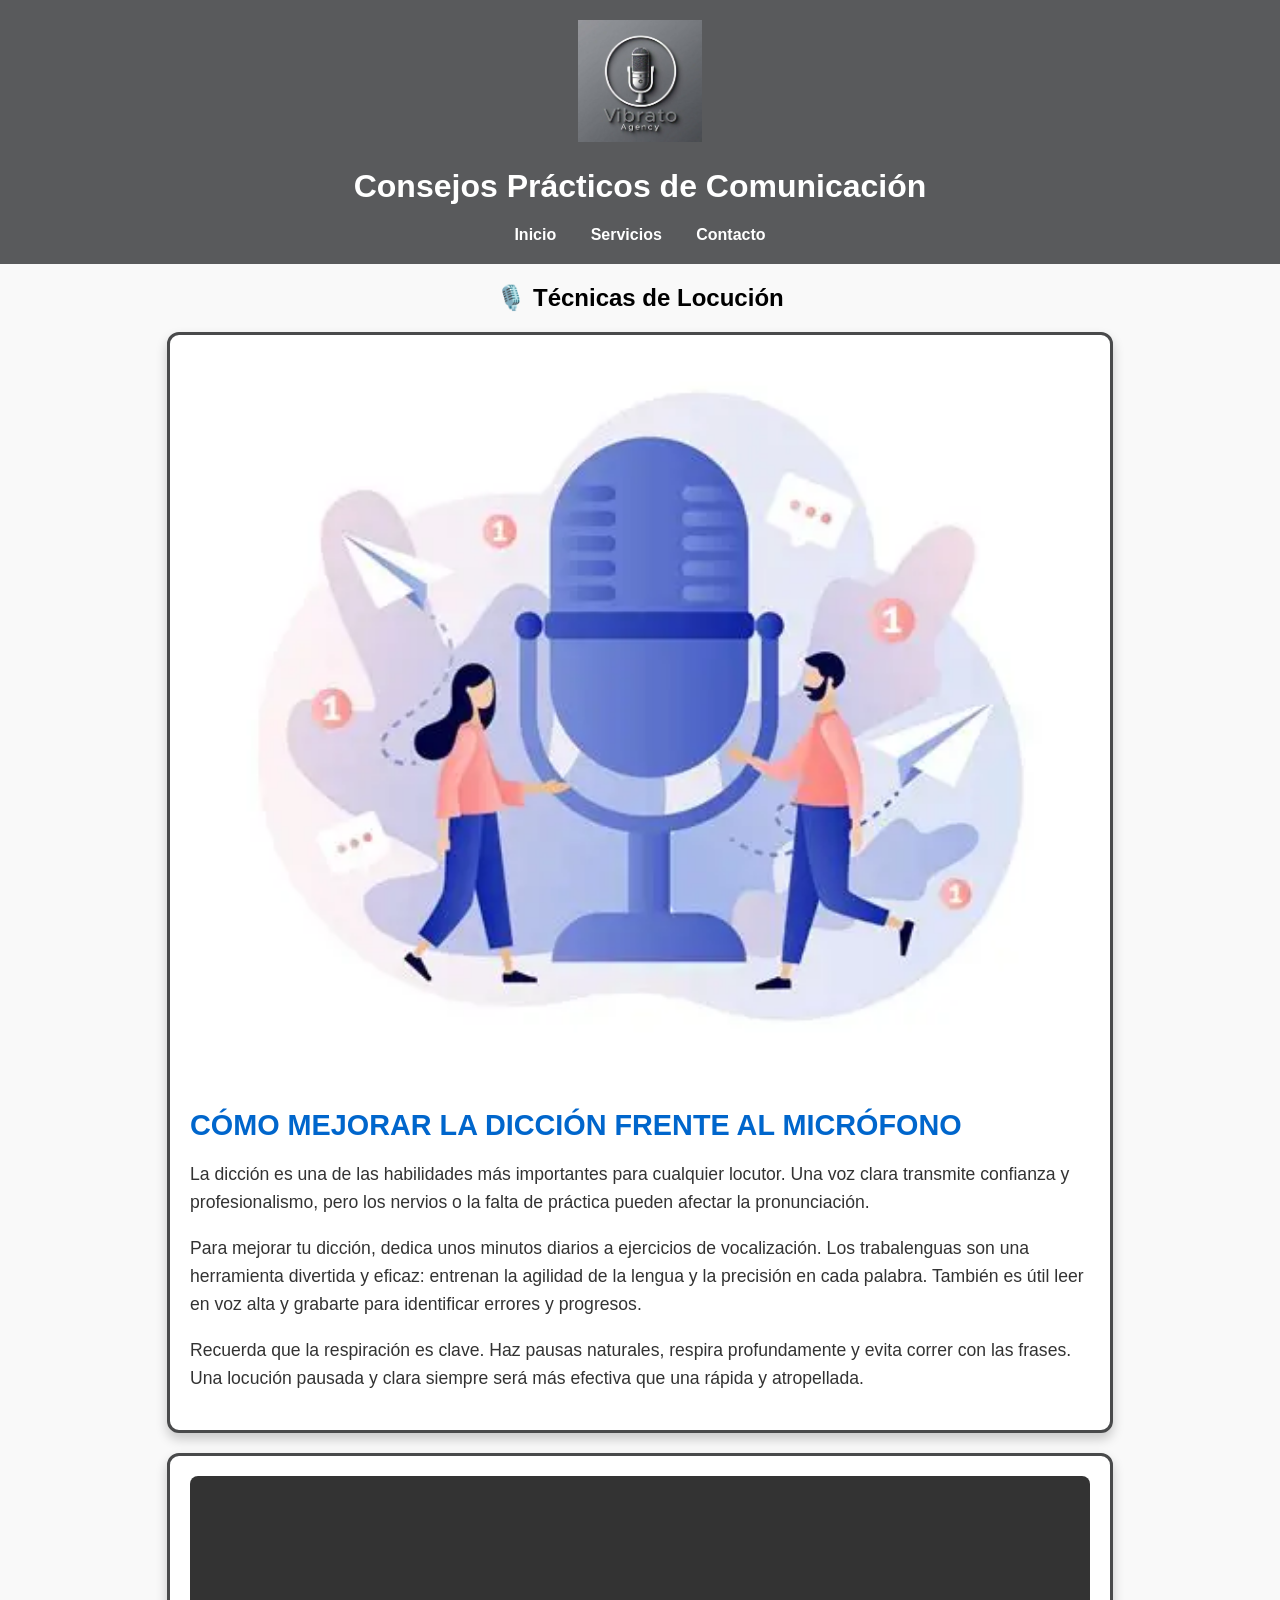
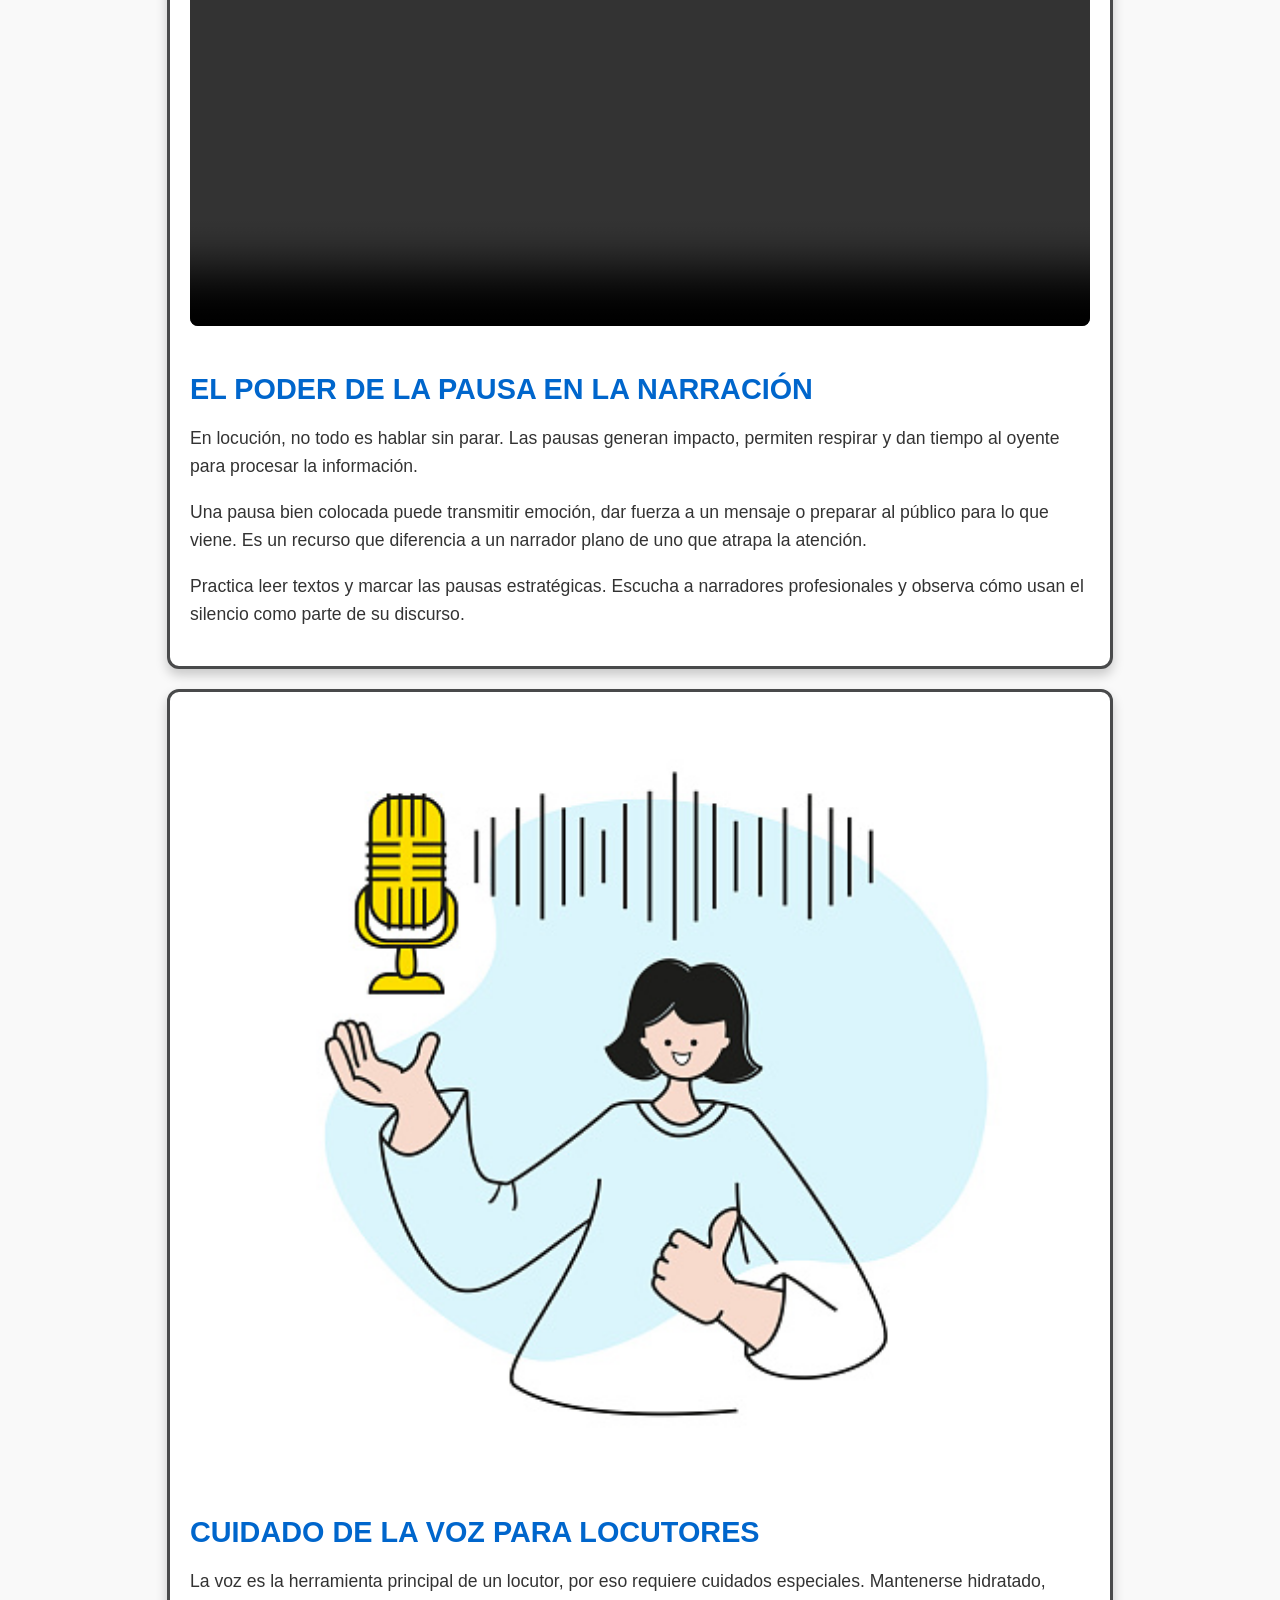
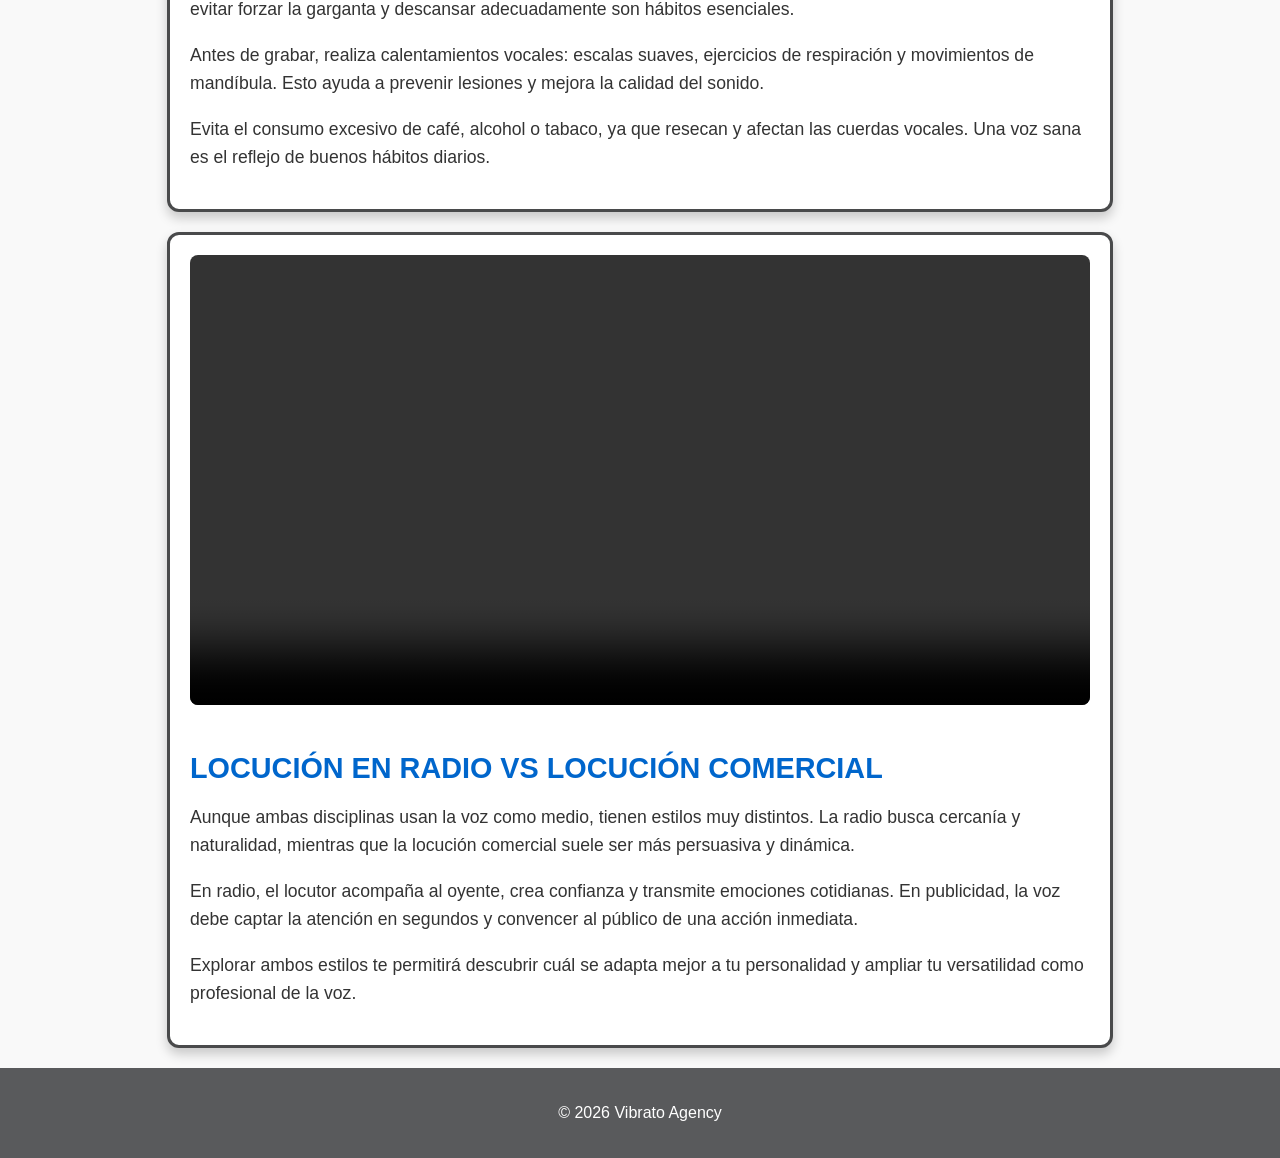
==== blog.html @ dccd76ab "ajustes del blog" ====
<!DOCTYPE html>
<html lang="es">
<head>
  <meta charset="UTF-8">
  <title>Blog</title>
  <link rel="stylesheet" href="blog.css">
  <style>
    body {
      font-family: 'Arial Black', sans-serif;
      background-color: #f9f9f9;
      margin: 0;
      padding: 0;
      text-align: center;
    }

    header, footer {
      background-color: #595a5c;
      color: white;
      padding: 20px;
    }

    nav a {
      margin: 0 15px;
      color: white;
      font-weight: bold;
      text-decoration: none;
    }

    /* Casillas para artículos */
    .card {
      border: 3px solid #494a4b;
      background-color: #fff;
      border-radius: 12px;
      padding: 20px;
      margin: 20px auto;
      max-width: 900px;
      box-shadow: 0 6px 12px rgba(0,0,0,0.2);
      text-align: left;
    }

    .card h3 {
      color: #0066cc;
      font-size: 1.8em;
      margin-bottom: 10px;
      text-transform: uppercase;
    }

    .card p {
      font-size: 1.1em;
      line-height: 1.6;
      color: #333;
    }

    .card img, .card video {
      width: 100%;
      border-radius: 8px;
      margin-bottom: 15px;
    }

    #blog h2 {
      font-size: 2.2em;
      color: #0066cc;
      margin-bottom: 30px;
      text-transform: uppercase;
    }
  </style>
</head>
<body>

  <header>
    <div class="logo-container">
            <img src="vibratologo.jpeg" alt="Logo de la empresa" class="logo" width="10%">
        </div>
    <h1>Consejos Prácticos de Comunicación</h1>
    <nav>
      <a href="index.html">Inicio</a>
      <a href="servicios.html">Servicios</a>
      <a href="contacto.html">Contacto</a>
    </nav>
    
  </header>

  <main>
    <section id="Que debes saber sobre la locución?">
      <h1>🎙️ Técnicas de Locución</h1>
      <article class="card">
        <img src="diccion.jpeg" alt="Ejercicio de dicción">
        <h3>Cómo mejorar la dicción frente al micrófono</h3>
        <p>La dicción es una de las habilidades más importantes para cualquier locutor. 
            Una voz clara transmite confianza y profesionalismo, pero los nervios o la falta de práctica pueden afectar la pronunciación.</p>
        <p>Para mejorar tu dicción, dedica unos minutos diarios a ejercicios de vocalización. 
             Los trabalenguas son una herramienta divertida y eficaz: entrenan la agilidad de la lengua y la precisión en cada palabra. 
             También es útil leer en voz alta y grabarte para identificar errores y progresos.</p>
        <p>Recuerda que la respiración es clave. Haz pausas naturales, respira profundamente y evita correr con las frases. 
             Una locución pausada y clara siempre será más efectiva que una rápida y atropellada.</p>
      </article>

      <article class="card">
        <video src="pausa-narracion.mp4" controls></video>
        <h3>El poder de la pausa en la narración</h3>
        <p>En locución, no todo es hablar sin parar. Las pausas generan impacto, permiten respirar y dan tiempo al oyente para procesar la información.</p>
        <p>Una pausa bien colocada puede transmitir emoción, dar fuerza a un mensaje o preparar al público para lo que viene. 
            Es un recurso que diferencia a un narrador plano de uno que atrapa la atención.</p>
        <p>Practica leer textos y marcar las pausas estratégicas. Escucha a narradores profesionales y observa cómo usan el silencio como parte de su discurso.</p>
      </article>

      <article class="card">
        <img src="cuidado.de.la.voz.jpeg" alt="Cuidado de la voz">
        <h3>Cuidado de la voz para locutores</h3>
        <p>La voz es la herramienta principal de un locutor, por eso requiere cuidados especiales. 
            Mantenerse hidratado, evitar forzar la garganta y descansar adecuadamente son hábitos esenciales.</p>
        <p>Antes de grabar, realiza calentamientos vocales: escalas suaves, ejercicios de respiración y movimientos de mandíbula. 
            Esto ayuda a prevenir lesiones y mejora la calidad del sonido.</p>
        <p>Evita el consumo excesivo de café, alcohol o tabaco, ya que resecan y afectan las cuerdas vocales. 
            Una voz sana es el reflejo de buenos hábitos diarios.</p>
      </article>

      <article class="card">
        <video src="radio-vs-comercial.mp4" controls></video>
        <h3>Locución en radio vs locución comercial</h3>
        <p>Aunque ambas disciplinas usan la voz como medio, tienen estilos muy distintos. 
            La radio busca cercanía y naturalidad, mientras que la locución comercial suele ser más persuasiva y dinámica.</p>
        <p>En radio, el locutor acompaña al oyente, crea confianza y transmite emociones cotidianas. 
            En publicidad, la voz debe captar la atención en segundos y convencer al público de una acción inmediata.</p>
        <p>Explorar ambos estilos te permitirá descubrir cuál se adapta mejor a tu personalidad y ampliar tu versatilidad como profesional de la voz.</p>
      </article>
    </section>
  </main>

  <footer>
    <p>© 2026 Vibrato Agency</p>
  </footer>
</body>
</html>
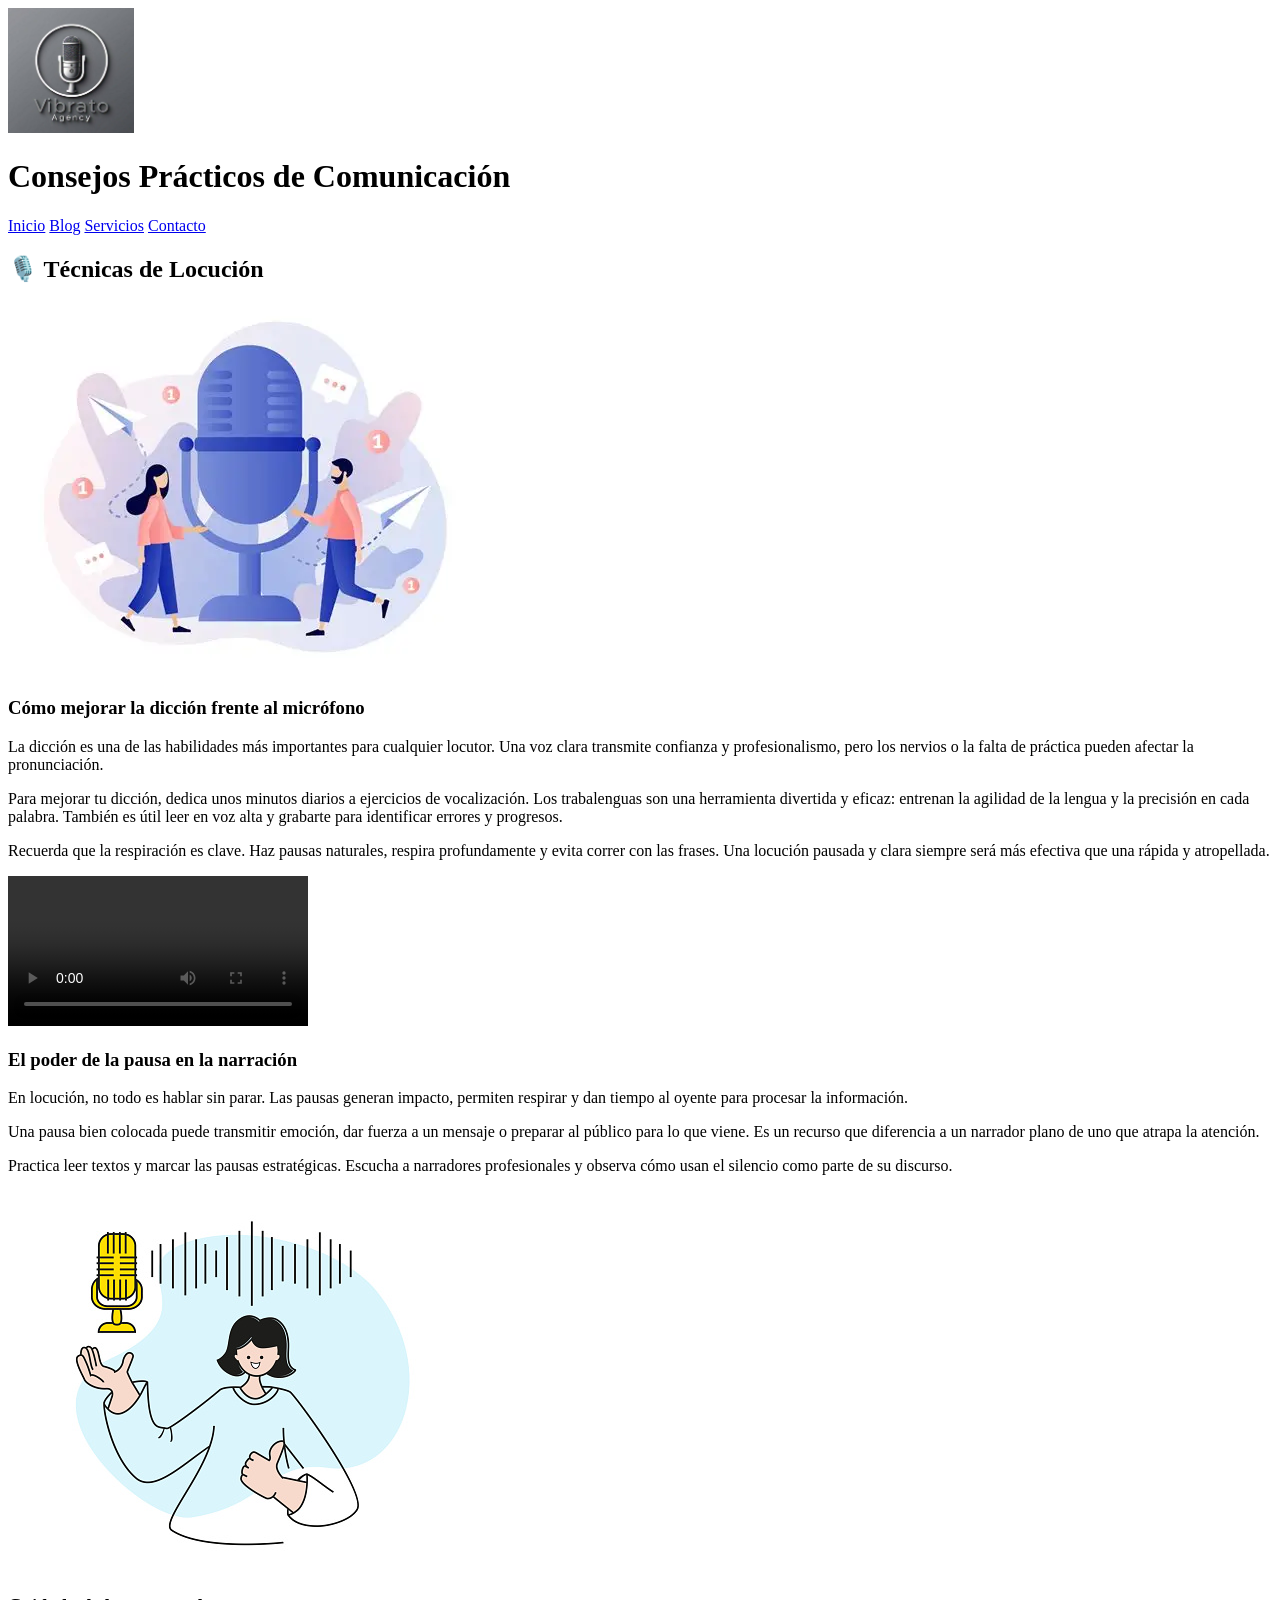
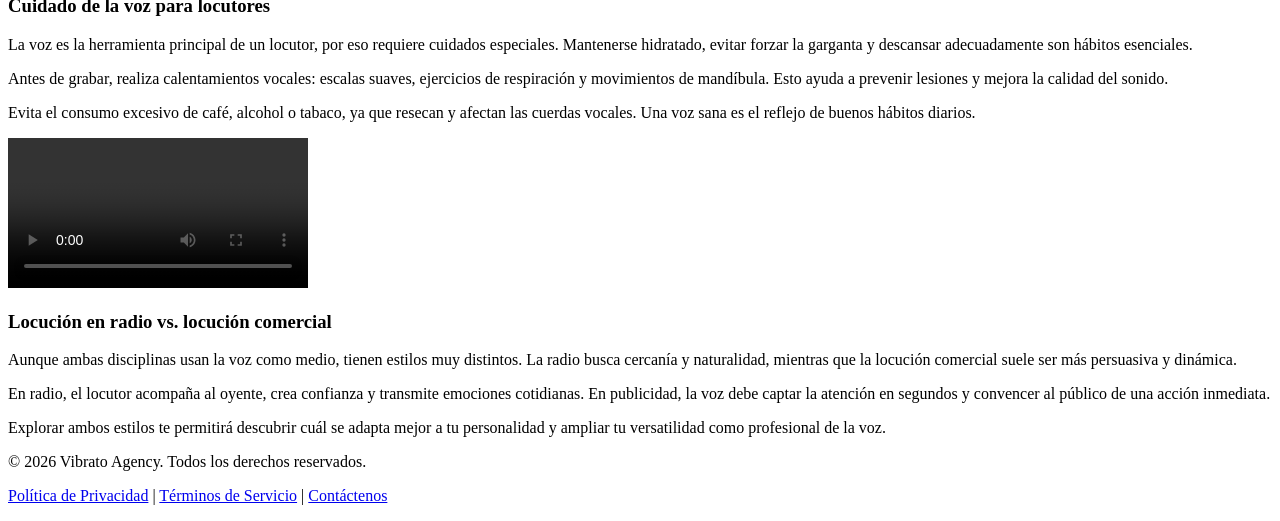
==== commit 73493365: "blog.html actualizacion del blog" ====
--- a/blog.html
+++ b/blog.html
@@ -4,69 +4,7 @@
   <meta charset="UTF-8">
   <title>Blog</title>
   <link rel="stylesheet" href="blog.css">
-  <style>
-    body {
-      font-family: 'Arial Black', sans-serif;
-      background-color: #f9f9f9;
-      margin: 0;
-      padding: 0;
-      text-align: center;
-    }
-
-    header, footer {
-      background-color: #595a5c;
-      color: white;
-      padding: 20px;
-    }
-
-    nav a {
-      margin: 0 15px;
-      color: white;
-      font-weight: bold;
-      text-decoration: none;
-    }
-
-    /* Casillas para artículos */
-    .card {
-      border: 3px solid #494a4b;
-      background-color: #fff;
-      border-radius: 12px;
-      padding: 20px;
-      margin: 20px auto;
-      max-width: 900px;
-      box-shadow: 0 6px 12px rgba(0,0,0,0.2);
-      text-align: left;
-    }
-
-    .card h3 {
-      color: #0066cc;
-      font-size: 1.8em;
-      margin-bottom: 10px;
-      text-transform: uppercase;
-    }
-
-    .card p {
-      font-size: 1.1em;
-      line-height: 1.6;
-      color: #333;
-    }
-
-    .card img, .card video {
-      width: 100%;
-      border-radius: 8px;
-      margin-bottom: 15px;
-    }
-
-    #blog h2 {
-      font-size: 2.2em;
-      color: #0066cc;
-      margin-bottom: 30px;
-      text-transform: uppercase;
-    }
-  </style>
 </head>
-<body>
-
   <header>
     <div class="logo-container">
             <img src="vibratologo.jpeg" alt="Logo de la empresa" class="logo" width="10%">
@@ -74,12 +12,13 @@
     <h1>Consejos Prácticos de Comunicación</h1>
     <nav>
       <a href="index.html">Inicio</a>
+      <a href="blog.html">Blog</a>
       <a href="servicios.html">Servicios</a>
       <a href="contacto.html">Contacto</a>
     </nav>
     
   </header>
-
+ 
   <main>
     <section id="Que debes saber sobre la locución?">
       <h1>🎙️ Técnicas de Locución</h1>
@@ -117,7 +56,7 @@
 
       <article class="card">
         <video src="radio-vs-comercial.mp4" controls></video>
-        <h3>Locución en radio vs locución comercial</h3>
+        <h3>Locución en radio vs. locución comercial</h3>
         <p>Aunque ambas disciplinas usan la voz como medio, tienen estilos muy distintos. 
             La radio busca cercanía y naturalidad, mientras que la locución comercial suele ser más persuasiva y dinámica.</p>
         <p>En radio, el locutor acompaña al oyente, crea confianza y transmite emociones cotidianas. 
@@ -127,8 +66,16 @@
     </section>
   </main>
 
-  <footer>
-    <p>© 2026 Vibrato Agency</p>
+  <footer class="main-footer">
+        <p>&copy; 2026 Vibrato Agency. Todos los derechos reservados.</p>
+        <p>
+            <a href="#">Política de Privacidad</a> | 
+            <a href="#">Términos de Servicio</a> | 
+            <a href="#">Contáctenos</a>
+        </p>
+    </footer>
+    <script src="script.js"></script>
+
   </footer>
 </body>
 </html>
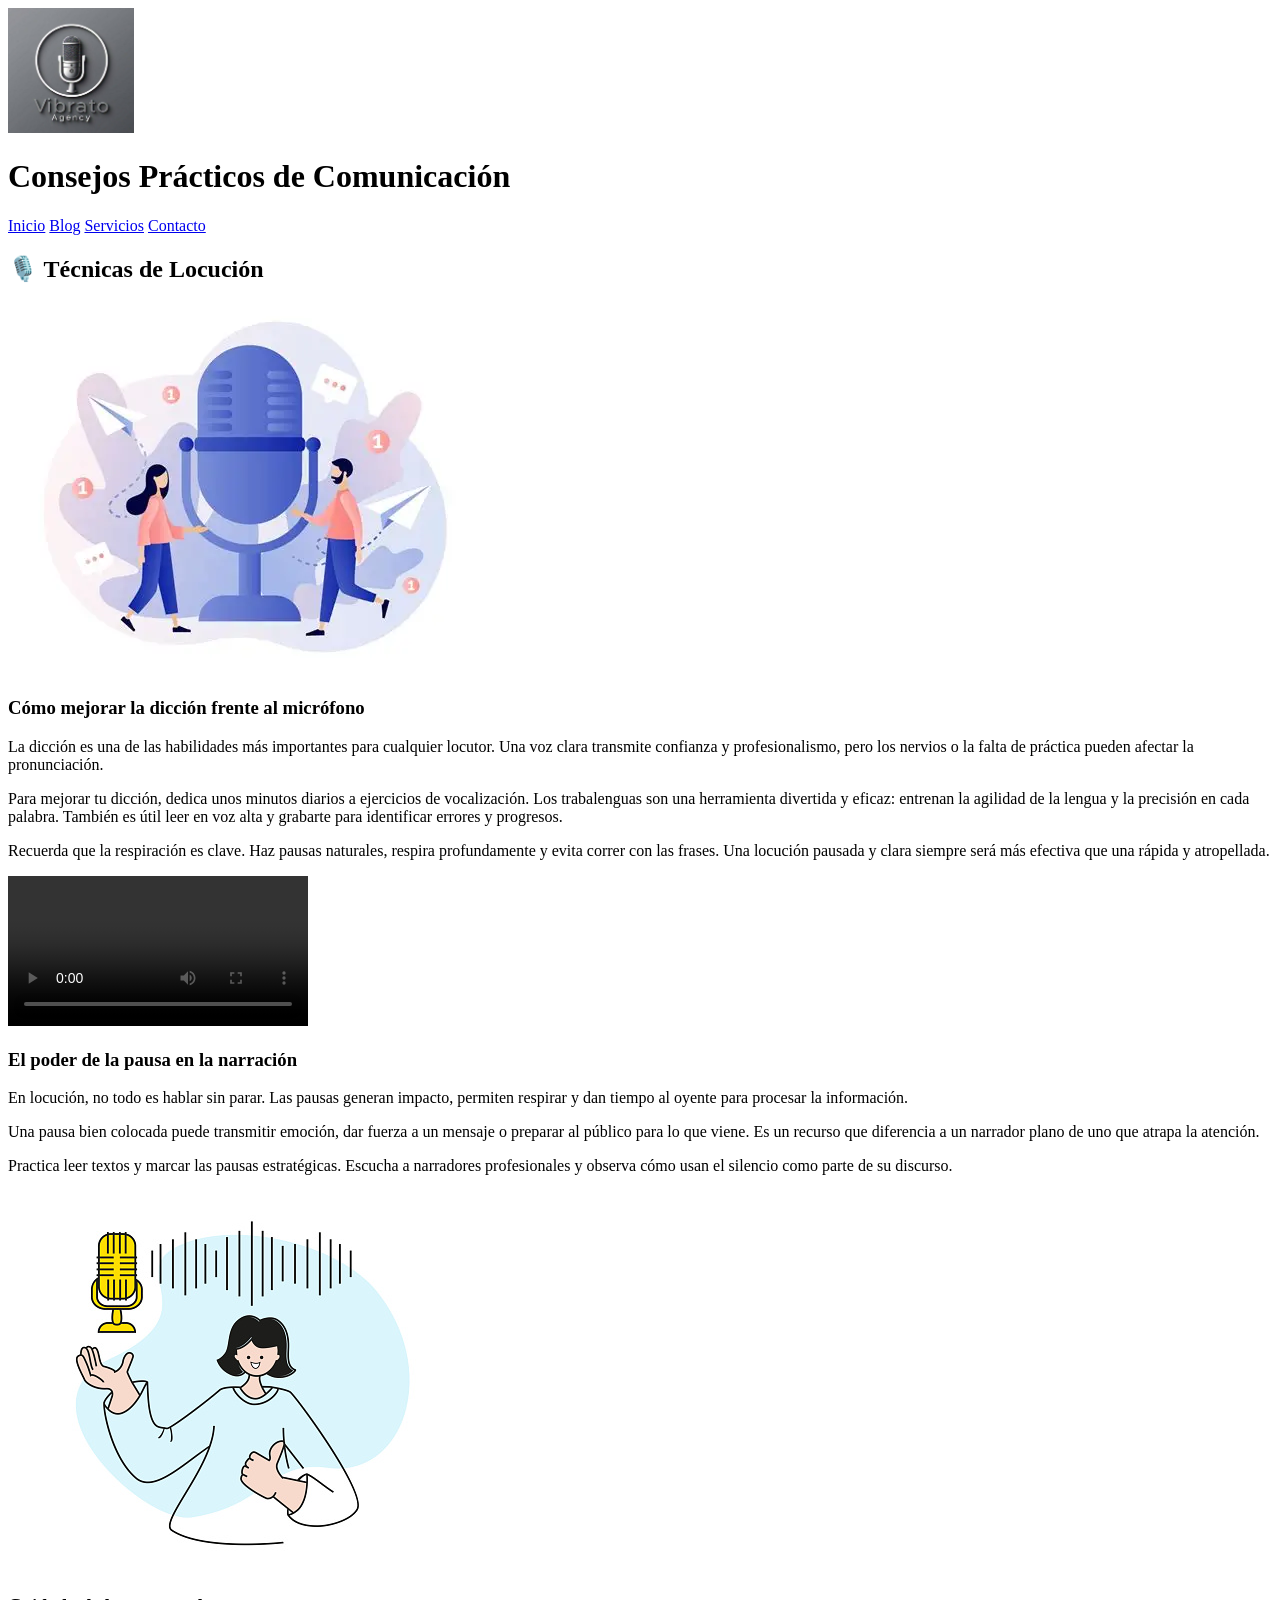
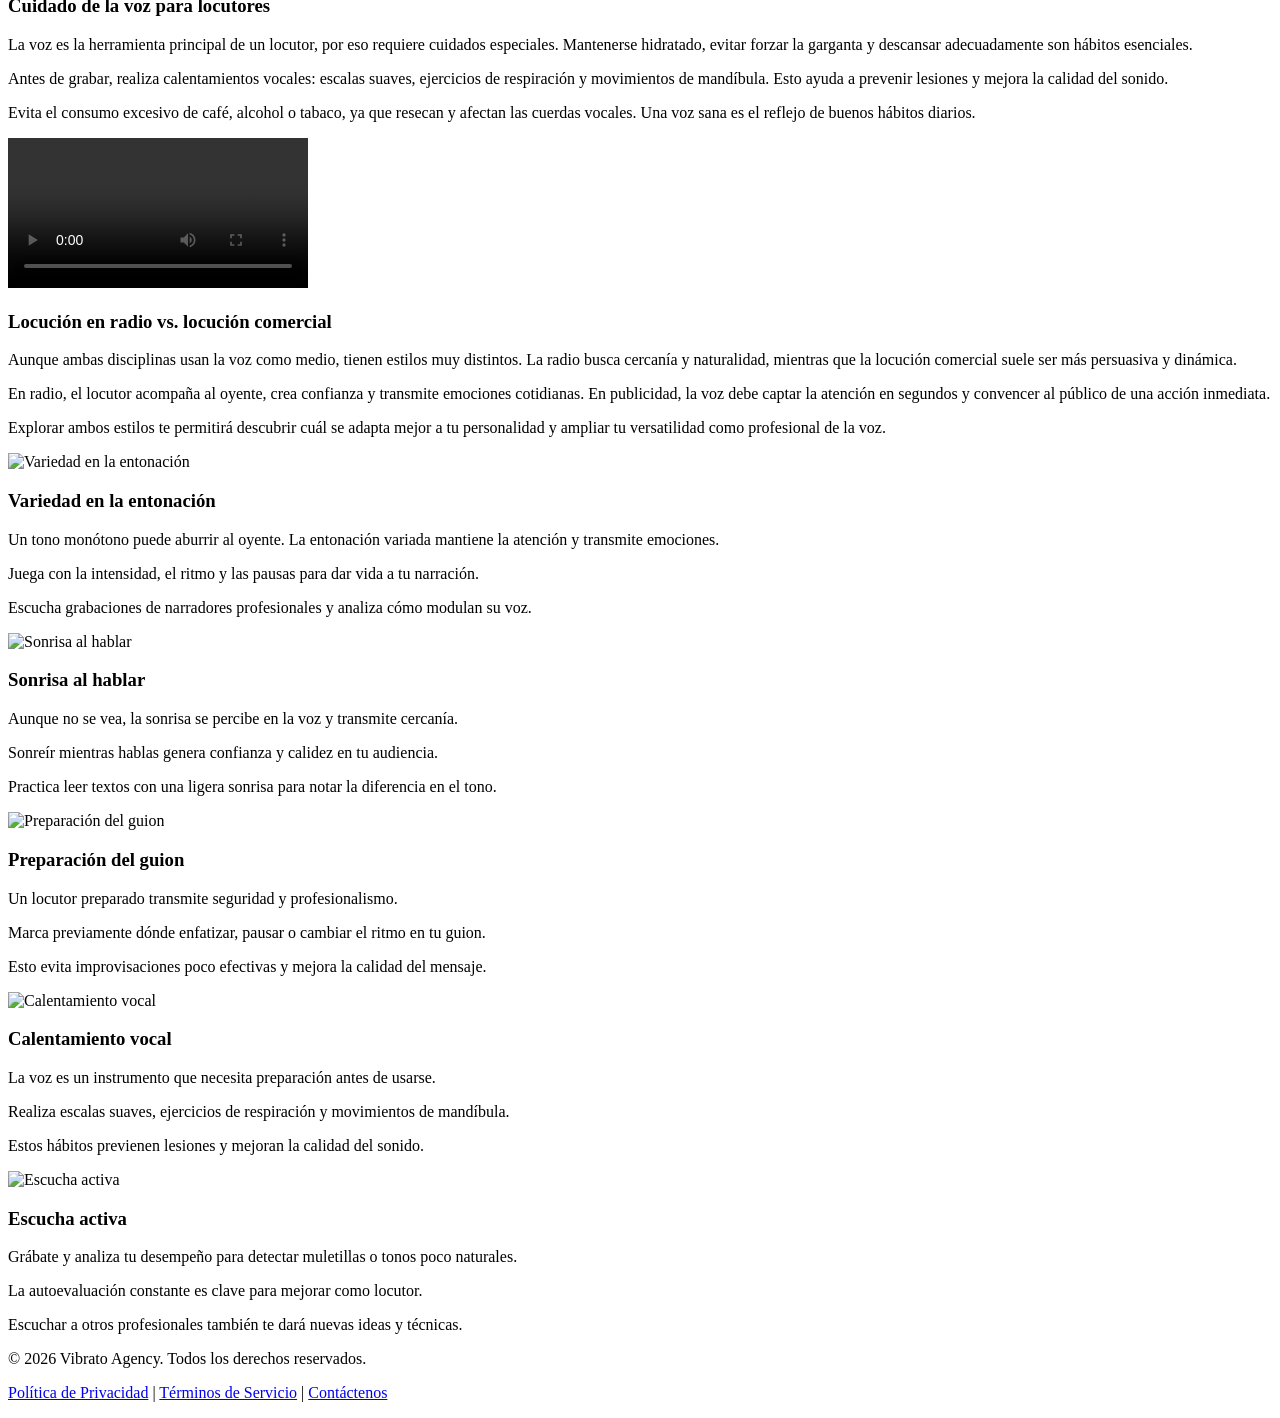
==== commit 7908066a: "Agregando Mas consejos al blog" ====
--- a/blog.html
+++ b/blog.html
@@ -63,6 +63,45 @@
             En publicidad, la voz debe captar la atención en segundos y convencer al público de una acción inmediata.</p>
         <p>Explorar ambos estilos te permitirá descubrir cuál se adapta mejor a tu personalidad y ampliar tu versatilidad como profesional de la voz.</p>
       </article>
+      <article class="card">
+        <img src="entonacion.jpeg" alt="Variedad en la entonación">
+        <h3>Variedad en la entonación</h3>
+        <p>Un tono monótono puede aburrir al oyente. La entonación variada mantiene la atención y transmite emociones.</p>
+        <p>Juega con la intensidad, el ritmo y las pausas para dar vida a tu narración.</p>
+        <p>Escucha grabaciones de narradores profesionales y analiza cómo modulan su voz.</p>
+      </article>
+
+      <article class="card">
+      <img src="sonrisa.jpeg" alt="Sonrisa al hablar">
+      <h3>Sonrisa al hablar</h3>
+      <p>Aunque no se vea, la sonrisa se percibe en la voz y transmite cercanía.</p>
+      <p>Sonreír mientras hablas genera confianza y calidez en tu audiencia.</p>
+      <p>Practica leer textos con una ligera sonrisa para notar la diferencia en el tono.</p>
+      </article>
+
+      <article class="card">
+      <img src="guion.jpeg" alt="Preparación del guion">
+      <h3>Preparación del guion</h3>
+      <p>Un locutor preparado transmite seguridad y profesionalismo.</p>
+      <p>Marca previamente dónde enfatizar, pausar o cambiar el ritmo en tu guion.</p>
+      <p>Esto evita improvisaciones poco efectivas y mejora la calidad del mensaje.</p>
+      </article>
+
+      <article class="card">
+      <img src="calentamiento-vocal.jpeg" alt="Calentamiento vocal">
+      <h3>Calentamiento vocal</h3>
+      <p>La voz es un instrumento que necesita preparación antes de usarse.</p>
+      <p>Realiza escalas suaves, ejercicios de respiración y movimientos de mandíbula.</p>
+      <p>Estos hábitos previenen lesiones y mejoran la calidad del sonido.</p>
+      </article>
+
+      <article class="card">
+      <img src="escucha-activa.jpeg" alt="Escucha activa">
+      <h3>Escucha activa</h3>
+      <p>Grábate y analiza tu desempeño para detectar muletillas o tonos poco naturales.</p>
+      <p>La autoevaluación constante es clave para mejorar como locutor.</p>
+      <p>Escuchar a otros profesionales también te dará nuevas ideas y técnicas.</p>
+      </article>
     </section>
   </main>
 
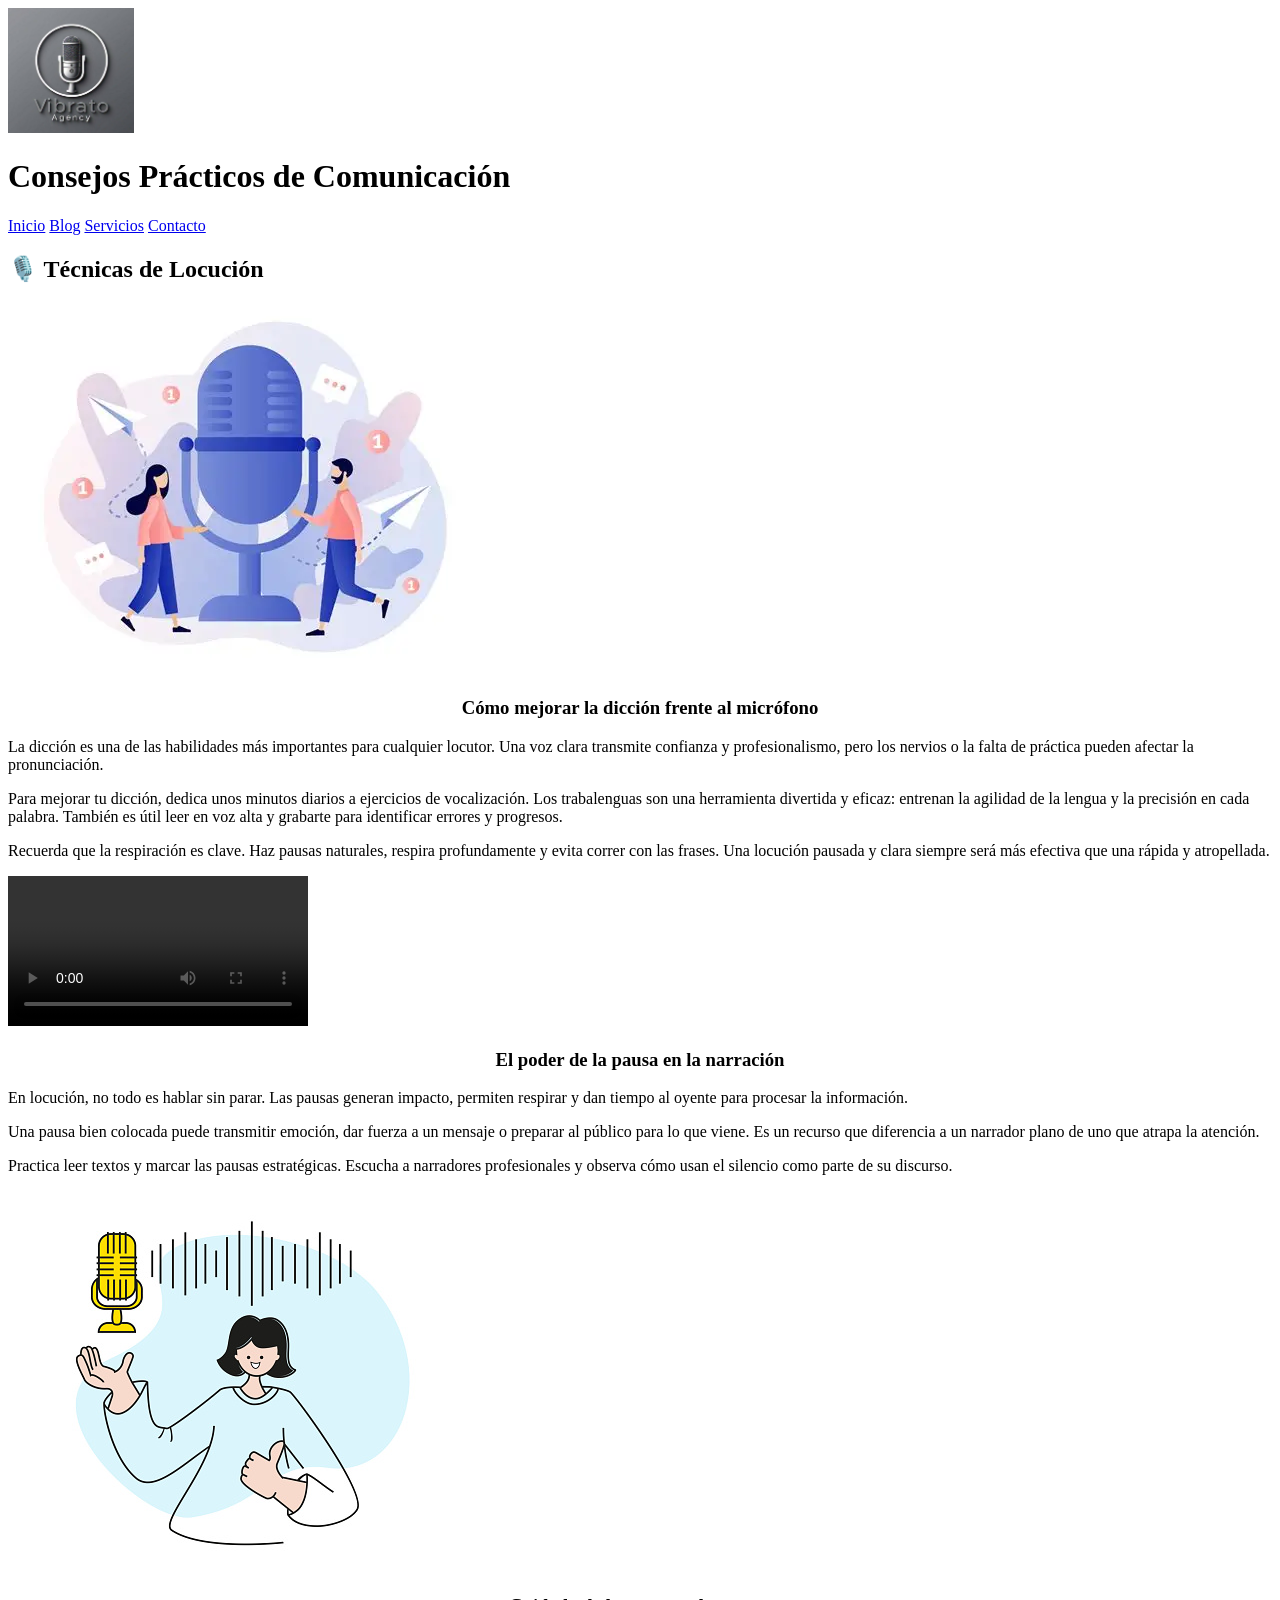
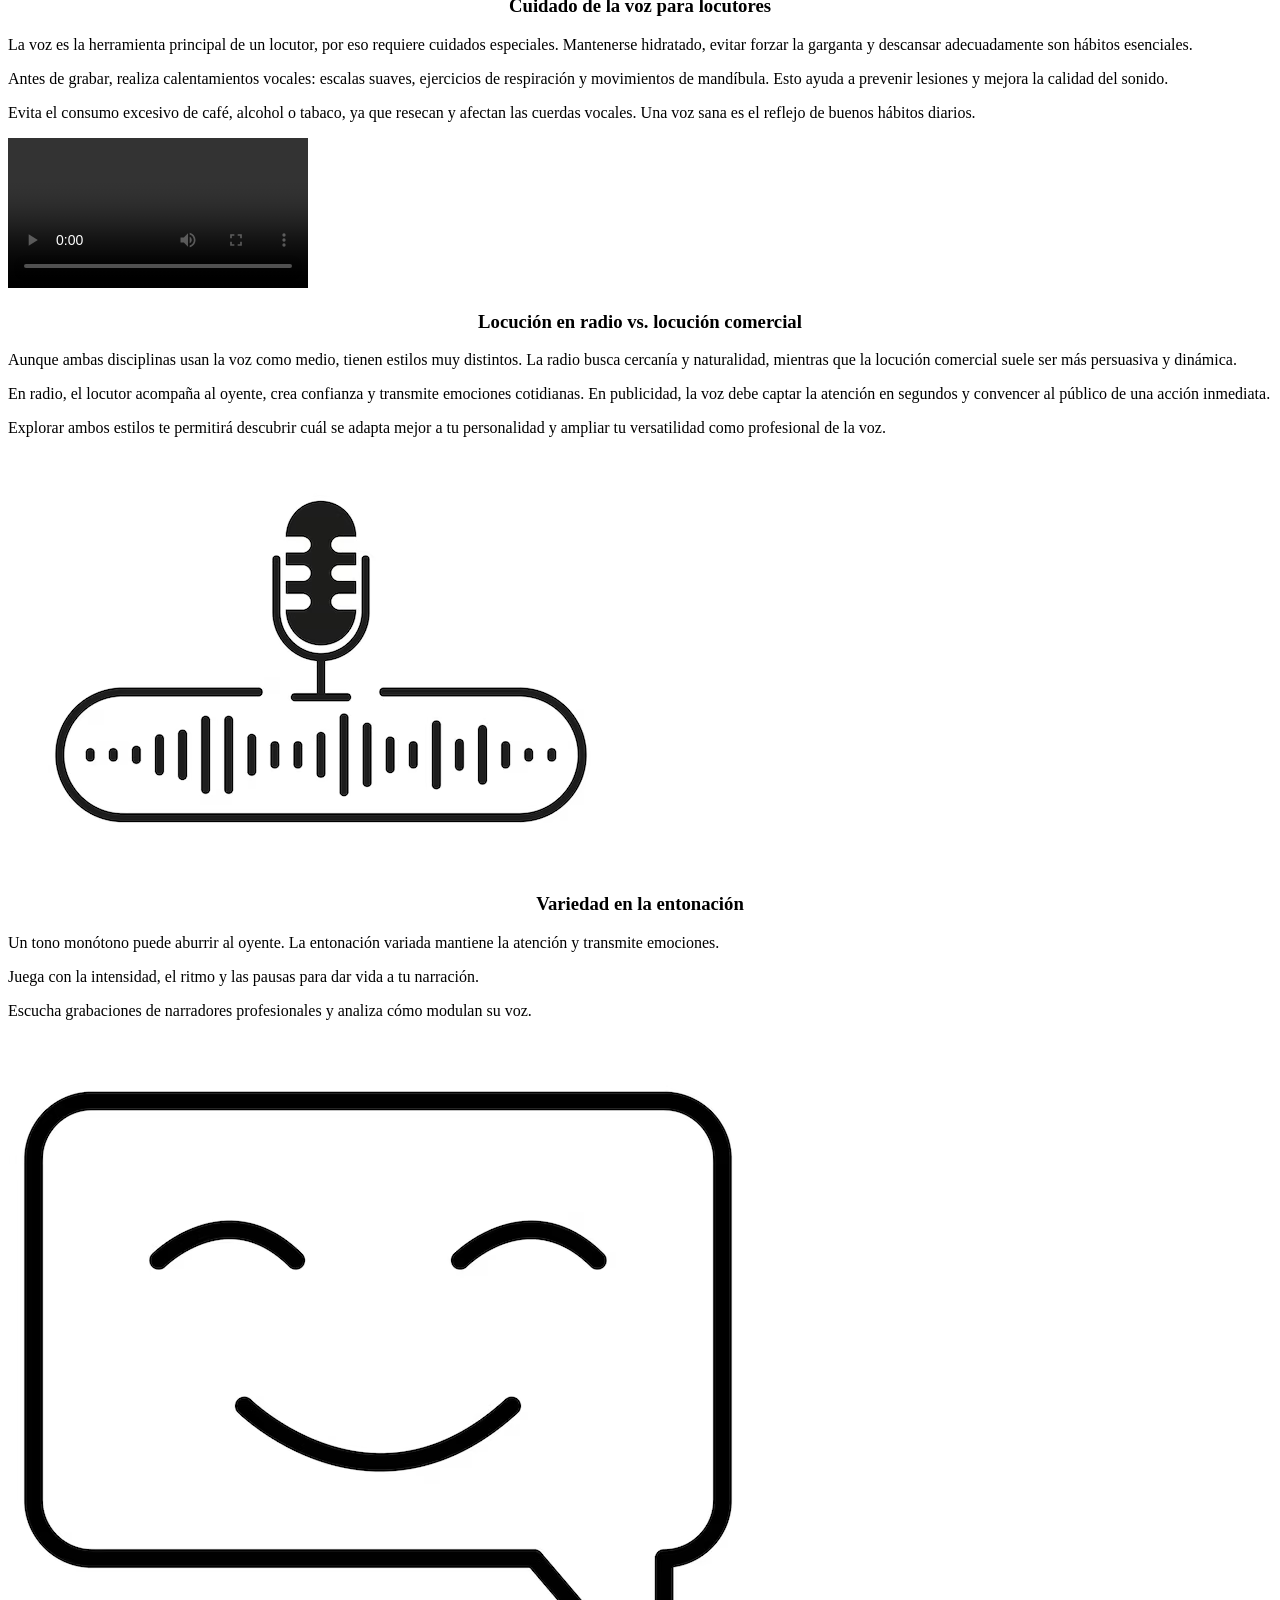
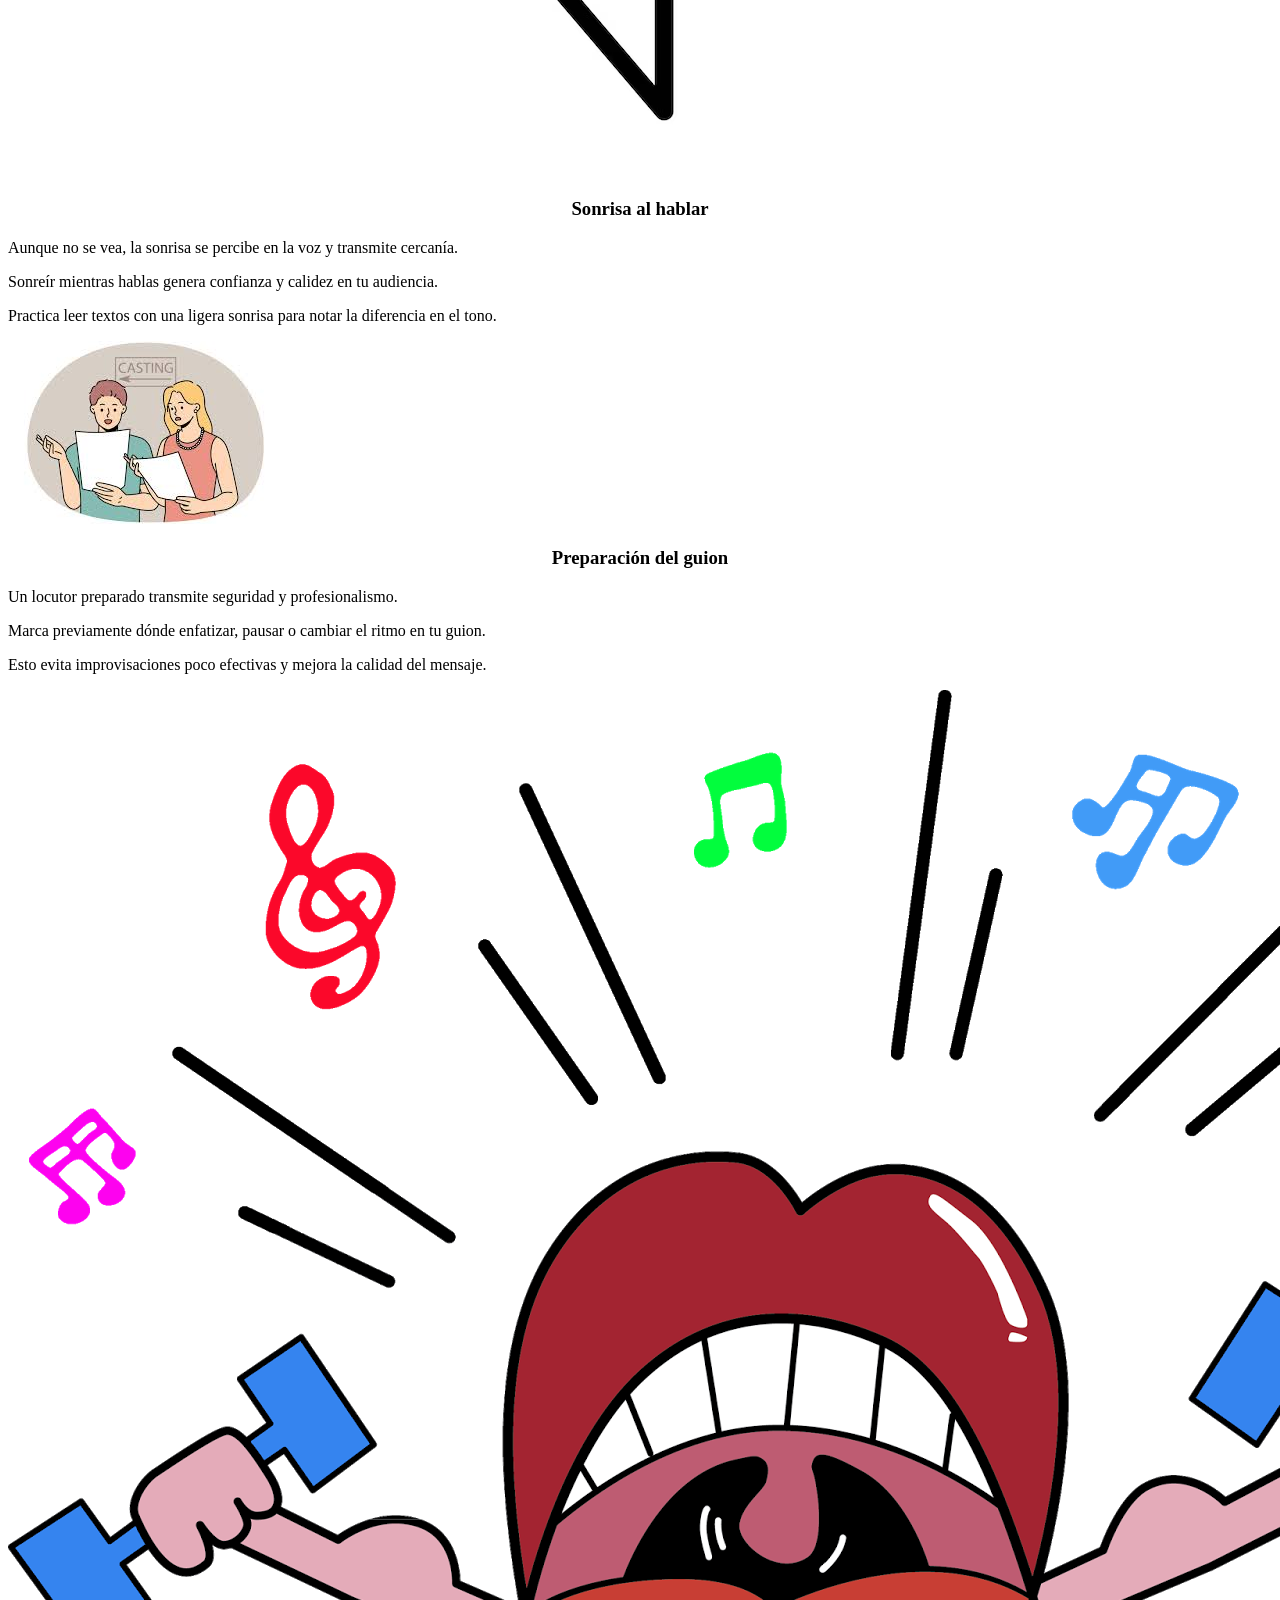
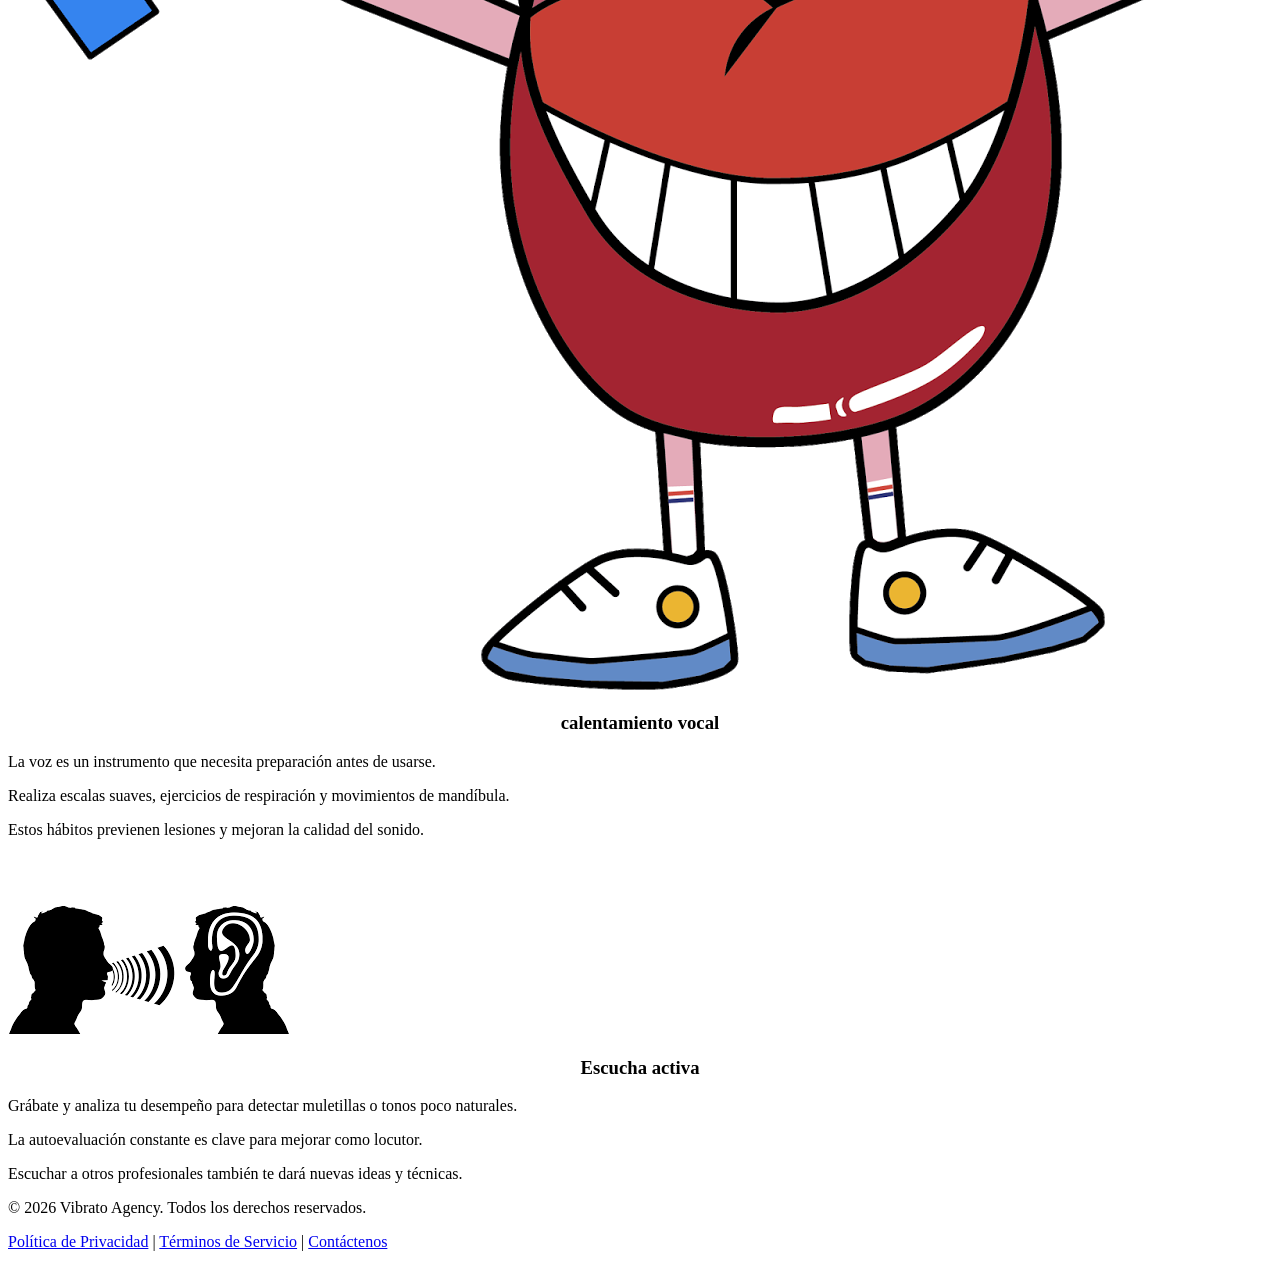
==== commit 99b3124b: "Actualizacion de datos" ====
--- a/blog.html
+++ b/blog.html
@@ -24,7 +24,7 @@
       <h1>🎙️ Técnicas de Locución</h1>
       <article class="card">
         <img src="diccion.jpeg" alt="Ejercicio de dicción">
-        <h3>Cómo mejorar la dicción frente al micrófono</h3>
+        <h3><center>Cómo mejorar la dicción frente al micrófono</center></h3>
         <p>La dicción es una de las habilidades más importantes para cualquier locutor. 
             Una voz clara transmite confianza y profesionalismo, pero los nervios o la falta de práctica pueden afectar la pronunciación.</p>
         <p>Para mejorar tu dicción, dedica unos minutos diarios a ejercicios de vocalización. 
@@ -36,7 +36,7 @@
 
       <article class="card">
         <video src="pausa-narracion.mp4" controls></video>
-        <h3>El poder de la pausa en la narración</h3>
+        <h3><center>El poder de la pausa en la narración</center></h3>
         <p>En locución, no todo es hablar sin parar. Las pausas generan impacto, permiten respirar y dan tiempo al oyente para procesar la información.</p>
         <p>Una pausa bien colocada puede transmitir emoción, dar fuerza a un mensaje o preparar al público para lo que viene. 
             Es un recurso que diferencia a un narrador plano de uno que atrapa la atención.</p>
@@ -45,7 +45,7 @@
 
       <article class="card">
         <img src="cuidado.de.la.voz.jpeg" alt="Cuidado de la voz">
-        <h3>Cuidado de la voz para locutores</h3>
+        <h3><center>Cuidado de la voz para locutores</center></h3>
         <p>La voz es la herramienta principal de un locutor, por eso requiere cuidados especiales. 
             Mantenerse hidratado, evitar forzar la garganta y descansar adecuadamente son hábitos esenciales.</p>
         <p>Antes de grabar, realiza calentamientos vocales: escalas suaves, ejercicios de respiración y movimientos de mandíbula. 
@@ -56,7 +56,7 @@
 
       <article class="card">
         <video src="radio-vs-comercial.mp4" controls></video>
-        <h3>Locución en radio vs. locución comercial</h3>
+        <h3><center>Locución en radio vs. locución comercial</center></h3>
         <p>Aunque ambas disciplinas usan la voz como medio, tienen estilos muy distintos. 
             La radio busca cercanía y naturalidad, mientras que la locución comercial suele ser más persuasiva y dinámica.</p>
         <p>En radio, el locutor acompaña al oyente, crea confianza y transmite emociones cotidianas. 
@@ -65,15 +65,15 @@
       </article>
       <article class="card">
         <img src="entonacion.jpeg" alt="Variedad en la entonación">
-        <h3>Variedad en la entonación</h3>
+      <h3><center>Variedad en la entonación</center></h3>
         <p>Un tono monótono puede aburrir al oyente. La entonación variada mantiene la atención y transmite emociones.</p>
         <p>Juega con la intensidad, el ritmo y las pausas para dar vida a tu narración.</p>
         <p>Escucha grabaciones de narradores profesionales y analiza cómo modulan su voz.</p>
       </article>
-
+ 
       <article class="card">
       <img src="sonrisa.jpeg" alt="Sonrisa al hablar">
-      <h3>Sonrisa al hablar</h3>
+      <h3><center>Sonrisa al hablar</center></h3>
       <p>Aunque no se vea, la sonrisa se percibe en la voz y transmite cercanía.</p>
       <p>Sonreír mientras hablas genera confianza y calidez en tu audiencia.</p>
       <p>Practica leer textos con una ligera sonrisa para notar la diferencia en el tono.</p>
@@ -81,7 +81,7 @@
 
       <article class="card">
       <img src="guion.jpeg" alt="Preparación del guion">
-      <h3>Preparación del guion</h3>
+      <h3><center>Preparación del guion</center></h3>
       <p>Un locutor preparado transmite seguridad y profesionalismo.</p>
       <p>Marca previamente dónde enfatizar, pausar o cambiar el ritmo en tu guion.</p>
       <p>Esto evita improvisaciones poco efectivas y mejora la calidad del mensaje.</p>
@@ -89,7 +89,7 @@
 
       <article class="card">
       <img src="calentamiento-vocal.jpeg" alt="Calentamiento vocal">
-      <h3>Calentamiento vocal</h3>
+      <h3><center>calentamiento vocal</center></h3>
       <p>La voz es un instrumento que necesita preparación antes de usarse.</p>
       <p>Realiza escalas suaves, ejercicios de respiración y movimientos de mandíbula.</p>
       <p>Estos hábitos previenen lesiones y mejoran la calidad del sonido.</p>
@@ -97,7 +97,7 @@
 
       <article class="card">
       <img src="escucha-activa.jpeg" alt="Escucha activa">
-      <h3>Escucha activa</h3>
+      <h3><center>Escucha activa</center></h3>
       <p>Grábate y analiza tu desempeño para detectar muletillas o tonos poco naturales.</p>
       <p>La autoevaluación constante es clave para mejorar como locutor.</p>
       <p>Escuchar a otros profesionales también te dará nuevas ideas y técnicas.</p>
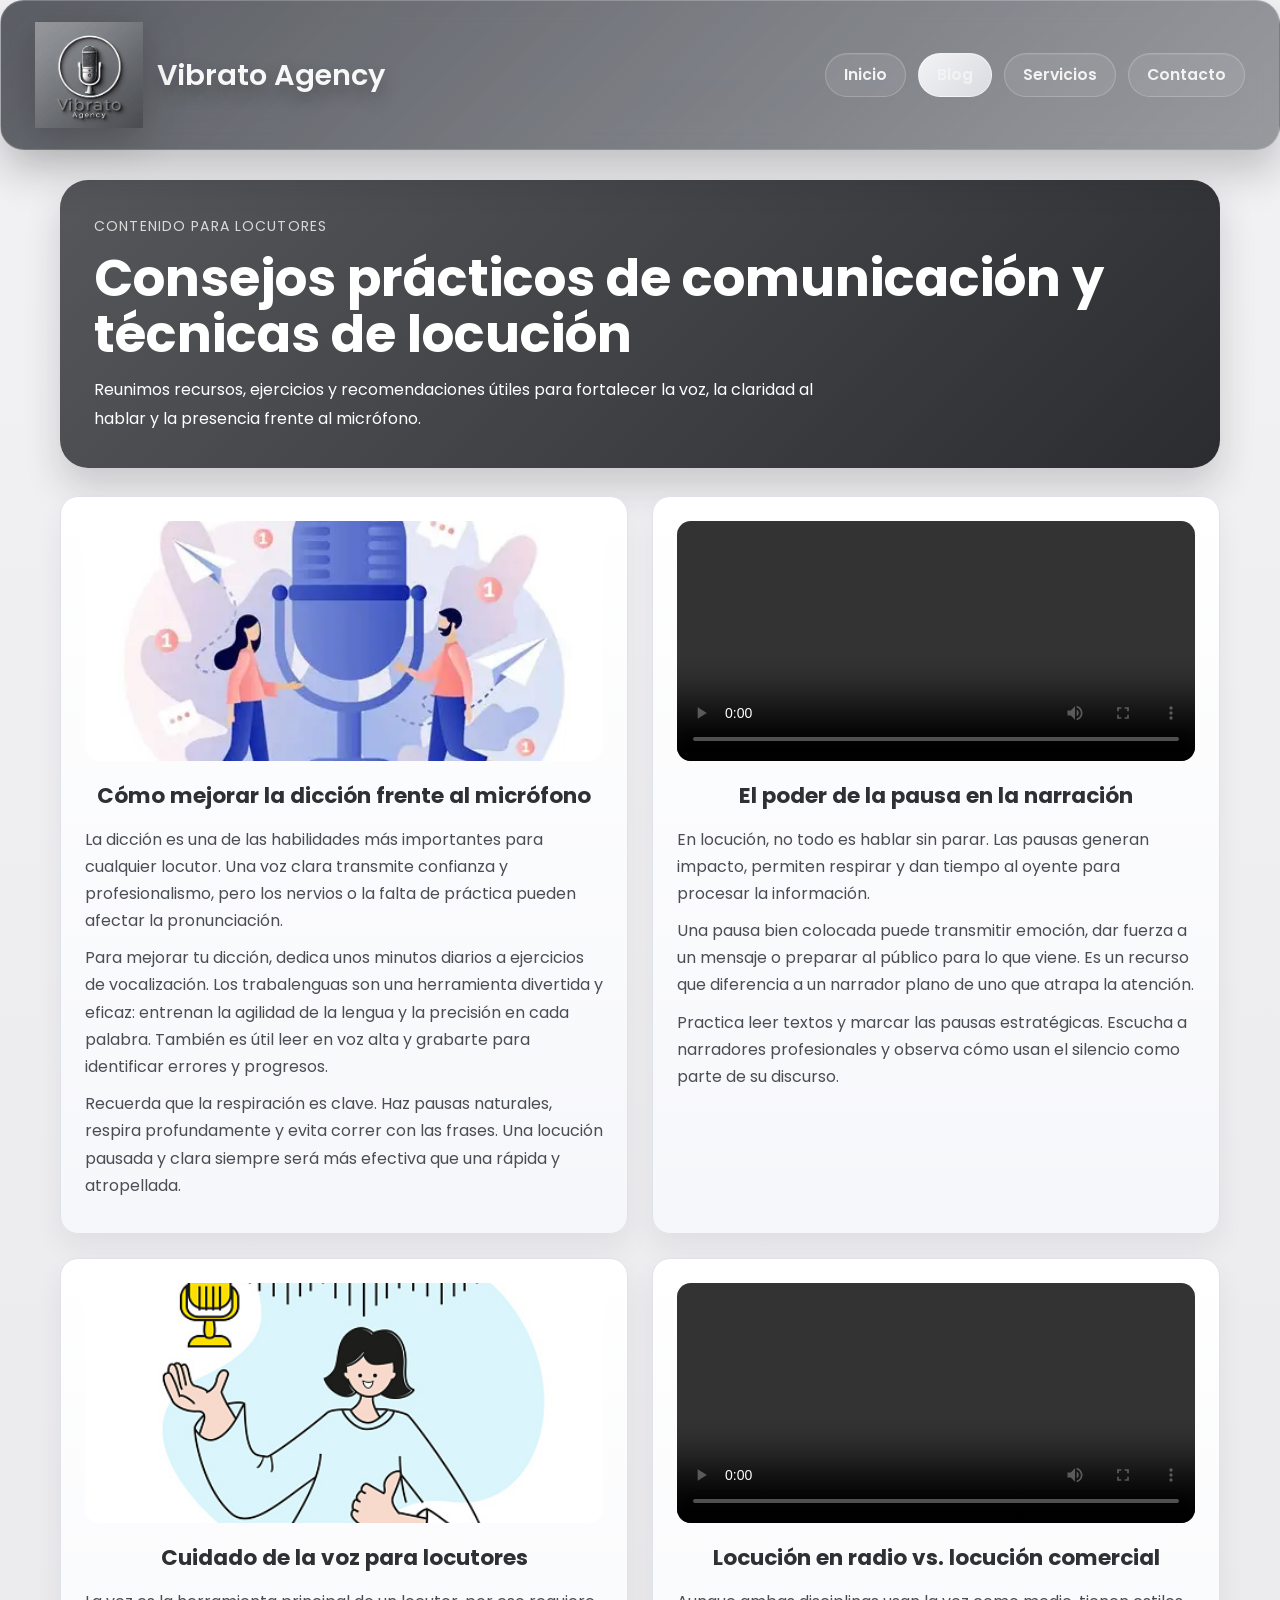
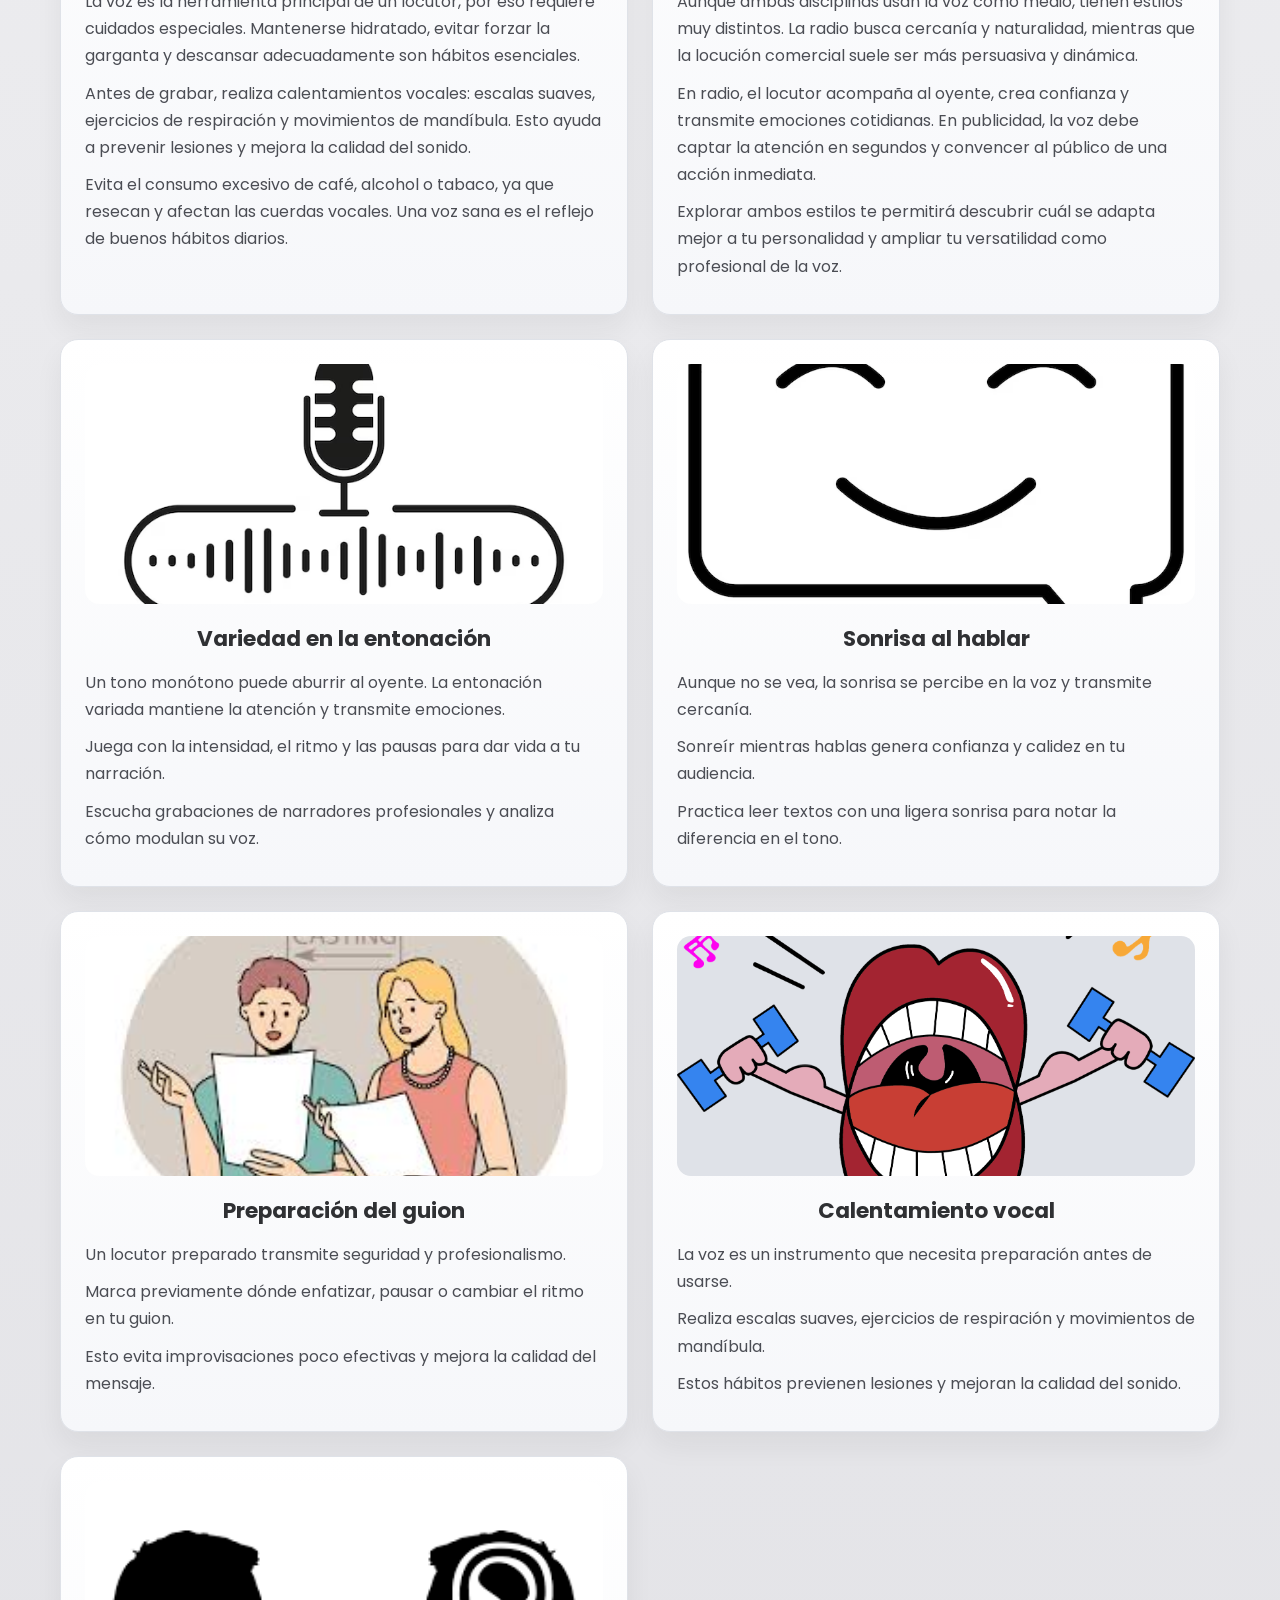
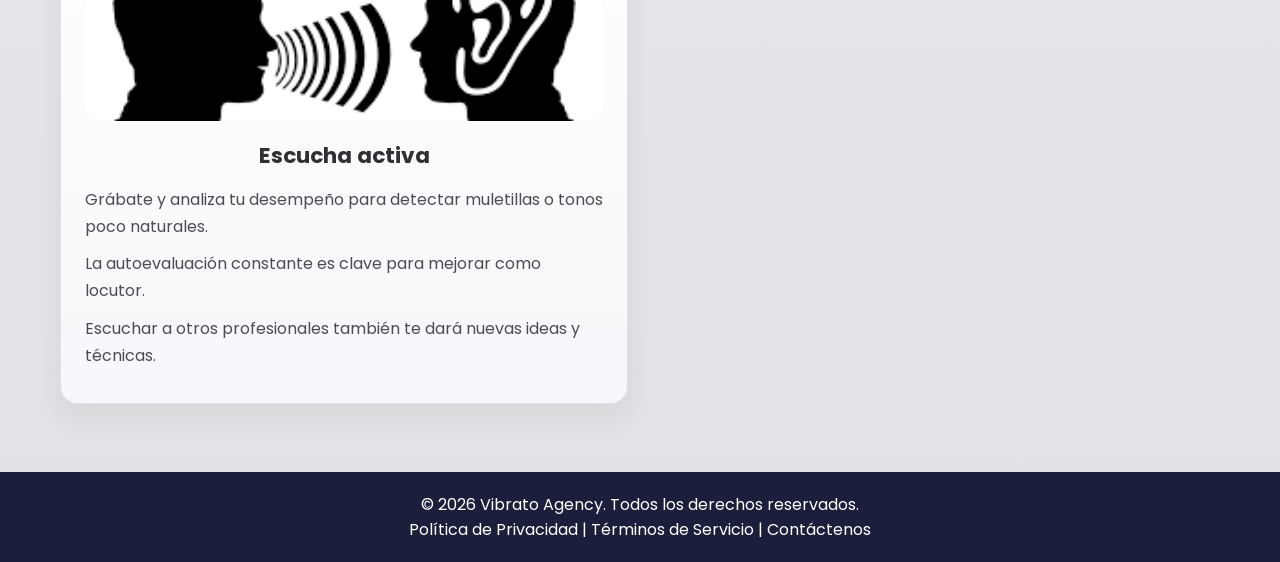
==== commit f062c834: "agregando blog y contacto" ====
--- a/blog.html
+++ b/blog.html
@@ -2,120 +2,123 @@
 <html lang="es">
 <head>
   <meta charset="UTF-8">
-  <title>Blog</title>
+  <meta name="viewport" content="width=device-width, initial-scale=1.0">
+  <title>Blog | Vibrato Agency</title>
+  <link rel="stylesheet" href="styles.css">
   <link rel="stylesheet" href="blog.css">
+  <link rel="preconnect" href="https://fonts.googleapis.com">
+  <link rel="preconnect" href="https://fonts.gstatic.com" crossorigin>
+  <link href="https://fonts.googleapis.com/css2?family=Poppins:wght@400;600&display=swap" rel="stylesheet">
+  <link rel="stylesheet" href="https://cdnjs.cloudflare.com/ajax/libs/font-awesome/6.5.1/css/all.min.css">
 </head>
-  <header>
+<body class="blog-page">
+  <header class="main-header">
     <div class="logo-container">
-            <img src="vibratologo.jpeg" alt="Logo de la empresa" class="logo" width="10%">
-        </div>
-    <h1>Consejos Prácticos de Comunicación</h1>
-    <nav>
-      <a href="index.html">Inicio</a>
-      <a href="blog.html">Blog</a>
-      <a href="servicios.html">Servicios</a>
-      <a href="contacto.html">Contacto</a>
+      <img src="vibratologo.jpeg" alt="Logo de la empresa" class="logo">
+      <h1 class="site-name">Vibrato Agency</h1>
+    </div>
+
+    <nav class="main-nav">
+      <ul>
+        <li><a href="index.html" class="nav-button">Inicio</a></li>
+        <li><a href="blog.html" class="nav-button nav-button-primary">Blog</a></li>
+        <li><a href="servicios.html" class="nav-button">Servicios</a></li>
+        <li><a href="contacto.html" class="nav-button">Contacto</a></li>
+      </ul>
     </nav>
-    
   </header>
- 
-  <main>
-    <section id="Que debes saber sobre la locución?">
-      <h1>🎙️ Técnicas de Locución</h1>
-      <article class="card">
-        <img src="diccion.jpeg" alt="Ejercicio de dicción">
-        <h3><center>Cómo mejorar la dicción frente al micrófono</center></h3>
-        <p>La dicción es una de las habilidades más importantes para cualquier locutor. 
-            Una voz clara transmite confianza y profesionalismo, pero los nervios o la falta de práctica pueden afectar la pronunciación.</p>
-        <p>Para mejorar tu dicción, dedica unos minutos diarios a ejercicios de vocalización. 
-             Los trabalenguas son una herramienta divertida y eficaz: entrenan la agilidad de la lengua y la precisión en cada palabra. 
-             También es útil leer en voz alta y grabarte para identificar errores y progresos.</p>
-        <p>Recuerda que la respiración es clave. Haz pausas naturales, respira profundamente y evita correr con las frases. 
-             Una locución pausada y clara siempre será más efectiva que una rápida y atropellada.</p>
+
+  <main class="blog-main">
+    <section class="blog-hero">
+      <p class="blog-kicker">Contenido para locutores</p>
+      <h2>Consejos pr&aacute;cticos de comunicaci&oacute;n y t&eacute;cnicas de locuci&oacute;n</h2>
+      <p>
+        Reunimos recursos, ejercicios y recomendaciones &uacute;tiles para fortalecer la voz, la claridad al hablar y la presencia frente al micr&oacute;fono.
+      </p>
+    </section>
+
+    <section class="blog-grid">
+      <article class="blog-card">
+        <img src="diccion.jpeg" alt="Ejercicio de dicci&oacute;n">
+        <h3>C&oacute;mo mejorar la dicci&oacute;n frente al micr&oacute;fono</h3>
+        <p>La dicci&oacute;n es una de las habilidades m&aacute;s importantes para cualquier locutor. Una voz clara transmite confianza y profesionalismo, pero los nervios o la falta de pr&aacute;ctica pueden afectar la pronunciaci&oacute;n.</p>
+        <p>Para mejorar tu dicci&oacute;n, dedica unos minutos diarios a ejercicios de vocalizaci&oacute;n. Los trabalenguas son una herramienta divertida y eficaz: entrenan la agilidad de la lengua y la precisi&oacute;n en cada palabra. Tambi&eacute;n es &uacute;til leer en voz alta y grabarte para identificar errores y progresos.</p>
+        <p>Recuerda que la respiraci&oacute;n es clave. Haz pausas naturales, respira profundamente y evita correr con las frases. Una locuci&oacute;n pausada y clara siempre ser&aacute; m&aacute;s efectiva que una r&aacute;pida y atropellada.</p>
       </article>
 
-      <article class="card">
+      <article class="blog-card">
         <video src="pausa-narracion.mp4" controls></video>
-        <h3><center>El poder de la pausa en la narración</center></h3>
-        <p>En locución, no todo es hablar sin parar. Las pausas generan impacto, permiten respirar y dan tiempo al oyente para procesar la información.</p>
-        <p>Una pausa bien colocada puede transmitir emoción, dar fuerza a un mensaje o preparar al público para lo que viene. 
-            Es un recurso que diferencia a un narrador plano de uno que atrapa la atención.</p>
-        <p>Practica leer textos y marcar las pausas estratégicas. Escucha a narradores profesionales y observa cómo usan el silencio como parte de su discurso.</p>
+        <h3>El poder de la pausa en la narraci&oacute;n</h3>
+        <p>En locuci&oacute;n, no todo es hablar sin parar. Las pausas generan impacto, permiten respirar y dan tiempo al oyente para procesar la informaci&oacute;n.</p>
+        <p>Una pausa bien colocada puede transmitir emoci&oacute;n, dar fuerza a un mensaje o preparar al p&uacute;blico para lo que viene. Es un recurso que diferencia a un narrador plano de uno que atrapa la atenci&oacute;n.</p>
+        <p>Practica leer textos y marcar las pausas estrat&eacute;gicas. Escucha a narradores profesionales y observa c&oacute;mo usan el silencio como parte de su discurso.</p>
       </article>
 
-      <article class="card">
+      <article class="blog-card">
         <img src="cuidado.de.la.voz.jpeg" alt="Cuidado de la voz">
-        <h3><center>Cuidado de la voz para locutores</center></h3>
-        <p>La voz es la herramienta principal de un locutor, por eso requiere cuidados especiales. 
-            Mantenerse hidratado, evitar forzar la garganta y descansar adecuadamente son hábitos esenciales.</p>
-        <p>Antes de grabar, realiza calentamientos vocales: escalas suaves, ejercicios de respiración y movimientos de mandíbula. 
-            Esto ayuda a prevenir lesiones y mejora la calidad del sonido.</p>
-        <p>Evita el consumo excesivo de café, alcohol o tabaco, ya que resecan y afectan las cuerdas vocales. 
-            Una voz sana es el reflejo de buenos hábitos diarios.</p>
+        <h3>Cuidado de la voz para locutores</h3>
+        <p>La voz es la herramienta principal de un locutor, por eso requiere cuidados especiales. Mantenerse hidratado, evitar forzar la garganta y descansar adecuadamente son h&aacute;bitos esenciales.</p>
+        <p>Antes de grabar, realiza calentamientos vocales: escalas suaves, ejercicios de respiraci&oacute;n y movimientos de mand&iacute;bula. Esto ayuda a prevenir lesiones y mejora la calidad del sonido.</p>
+        <p>Evita el consumo excesivo de caf&eacute;, alcohol o tabaco, ya que resecan y afectan las cuerdas vocales. Una voz sana es el reflejo de buenos h&aacute;bitos diarios.</p>
       </article>
 
-      <article class="card">
+      <article class="blog-card">
         <video src="radio-vs-comercial.mp4" controls></video>
-        <h3><center>Locución en radio vs. locución comercial</center></h3>
-        <p>Aunque ambas disciplinas usan la voz como medio, tienen estilos muy distintos. 
-            La radio busca cercanía y naturalidad, mientras que la locución comercial suele ser más persuasiva y dinámica.</p>
-        <p>En radio, el locutor acompaña al oyente, crea confianza y transmite emociones cotidianas. 
-            En publicidad, la voz debe captar la atención en segundos y convencer al público de una acción inmediata.</p>
-        <p>Explorar ambos estilos te permitirá descubrir cuál se adapta mejor a tu personalidad y ampliar tu versatilidad como profesional de la voz.</p>
-      </article>
-      <article class="card">
-        <img src="entonacion.jpeg" alt="Variedad en la entonación">
-      <h3><center>Variedad en la entonación</center></h3>
-        <p>Un tono monótono puede aburrir al oyente. La entonación variada mantiene la atención y transmite emociones.</p>
-        <p>Juega con la intensidad, el ritmo y las pausas para dar vida a tu narración.</p>
-        <p>Escucha grabaciones de narradores profesionales y analiza cómo modulan su voz.</p>
-      </article>
- 
-      <article class="card">
-      <img src="sonrisa.jpeg" alt="Sonrisa al hablar">
-      <h3><center>Sonrisa al hablar</center></h3>
-      <p>Aunque no se vea, la sonrisa se percibe en la voz y transmite cercanía.</p>
-      <p>Sonreír mientras hablas genera confianza y calidez en tu audiencia.</p>
-      <p>Practica leer textos con una ligera sonrisa para notar la diferencia en el tono.</p>
+        <h3>Locuci&oacute;n en radio vs. locuci&oacute;n comercial</h3>
+        <p>Aunque ambas disciplinas usan la voz como medio, tienen estilos muy distintos. La radio busca cercan&iacute;a y naturalidad, mientras que la locuci&oacute;n comercial suele ser m&aacute;s persuasiva y din&aacute;mica.</p>
+        <p>En radio, el locutor acompa&ntilde;a al oyente, crea confianza y transmite emociones cotidianas. En publicidad, la voz debe captar la atenci&oacute;n en segundos y convencer al p&uacute;blico de una acci&oacute;n inmediata.</p>
+        <p>Explorar ambos estilos te permitir&aacute; descubrir cu&aacute;l se adapta mejor a tu personalidad y ampliar tu versatilidad como profesional de la voz.</p>
       </article>
 
-      <article class="card">
-      <img src="guion.jpeg" alt="Preparación del guion">
-      <h3><center>Preparación del guion</center></h3>
-      <p>Un locutor preparado transmite seguridad y profesionalismo.</p>
-      <p>Marca previamente dónde enfatizar, pausar o cambiar el ritmo en tu guion.</p>
-      <p>Esto evita improvisaciones poco efectivas y mejora la calidad del mensaje.</p>
+      <article class="blog-card">
+        <img src="entonacion.jpeg" alt="Variedad en la entonaci&oacute;n">
+        <h3>Variedad en la entonaci&oacute;n</h3>
+        <p>Un tono mon&oacute;tono puede aburrir al oyente. La entonaci&oacute;n variada mantiene la atenci&oacute;n y transmite emociones.</p>
+        <p>Juega con la intensidad, el ritmo y las pausas para dar vida a tu narraci&oacute;n.</p>
+        <p>Escucha grabaciones de narradores profesionales y analiza c&oacute;mo modulan su voz.</p>
       </article>
 
-      <article class="card">
-      <img src="calentamiento-vocal.jpeg" alt="Calentamiento vocal">
-      <h3><center>calentamiento vocal</center></h3>
-      <p>La voz es un instrumento que necesita preparación antes de usarse.</p>
-      <p>Realiza escalas suaves, ejercicios de respiración y movimientos de mandíbula.</p>
-      <p>Estos hábitos previenen lesiones y mejoran la calidad del sonido.</p>
+      <article class="blog-card">
+        <img src="sonrisa.jpeg" alt="Sonrisa al hablar">
+        <h3>Sonrisa al hablar</h3>
+        <p>Aunque no se vea, la sonrisa se percibe en la voz y transmite cercan&iacute;a.</p>
+        <p>Sonre&iacute;r mientras hablas genera confianza y calidez en tu audiencia.</p>
+        <p>Practica leer textos con una ligera sonrisa para notar la diferencia en el tono.</p>
       </article>
 
-      <article class="card">
-      <img src="escucha-activa.jpeg" alt="Escucha activa">
-      <h3><center>Escucha activa</center></h3>
-      <p>Grábate y analiza tu desempeño para detectar muletillas o tonos poco naturales.</p>
-      <p>La autoevaluación constante es clave para mejorar como locutor.</p>
-      <p>Escuchar a otros profesionales también te dará nuevas ideas y técnicas.</p>
+      <article class="blog-card">
+        <img src="guion.jpeg" alt="Preparaci&oacute;n del guion">
+        <h3>Preparaci&oacute;n del guion</h3>
+        <p>Un locutor preparado transmite seguridad y profesionalismo.</p>
+        <p>Marca previamente d&oacute;nde enfatizar, pausar o cambiar el ritmo en tu guion.</p>
+        <p>Esto evita improvisaciones poco efectivas y mejora la calidad del mensaje.</p>
+      </article>
+
+      <article class="blog-card">
+        <img src="calentamiento-vocal.jpeg" alt="Calentamiento vocal">
+        <h3>Calentamiento vocal</h3>
+        <p>La voz es un instrumento que necesita preparaci&oacute;n antes de usarse.</p>
+        <p>Realiza escalas suaves, ejercicios de respiraci&oacute;n y movimientos de mand&iacute;bula.</p>
+        <p>Estos h&aacute;bitos previenen lesiones y mejoran la calidad del sonido.</p>
+      </article>
+
+      <article class="blog-card">
+        <img src="escucha-activa.jpeg" alt="Escucha activa">
+        <h3>Escucha activa</h3>
+        <p>Gr&aacute;bate y analiza tu desempe&ntilde;o para detectar muletillas o tonos poco naturales.</p>
+        <p>La autoevaluaci&oacute;n constante es clave para mejorar como locutor.</p>
+        <p>Escuchar a otros profesionales tambi&eacute;n te dar&aacute; nuevas ideas y t&eacute;cnicas.</p>
       </article>
     </section>
   </main>
 
   <footer class="main-footer">
-        <p>&copy; 2026 Vibrato Agency. Todos los derechos reservados.</p>
-        <p>
-            <a href="#">Política de Privacidad</a> | 
-            <a href="#">Términos de Servicio</a> | 
-            <a href="#">Contáctenos</a>
-        </p>
-    </footer>
-    <script src="script.js"></script>
-
+    <p>&copy; 2026 Vibrato Agency. Todos los derechos reservados.</p>
+    <p>
+      <a href="#">Pol&iacute;tica de Privacidad</a> |
+      <a href="#">T&eacute;rminos de Servicio</a> |
+      <a href="#">Cont&aacute;ctenos</a>
+    </p>
   </footer>
 </body>
 </html>
-
--- a/styles.css
+++ b/styles.css
@@ -0,0 +1,230 @@
+/*
+Selector universal (*): aplica estilos a todos los elementos.
+'box-sizing: border-box;' facilita el cálculo de los anchos y las alturas.
+*/
+* {
+    box-sizing: border-box;
+    margin: 0;
+    padding: 0;
+}
+
+
+/* Estilos para el cuerpo de la página */
+body {
+    font-family: 'Poppins', sans-serif;
+    background-color: #f6f8fc;
+    color: #2b2b2b;
+}
+
+
+/* Header compartido */
+.main-header {
+    min-height: 136px;
+    display: flex;
+    justify-content: space-between;
+    align-items: center;
+    gap: 24px;
+    padding: 20px 34px;
+    position: fixed;
+    top: 0;
+    left: 0;
+    width: 100%;
+    z-index: 1000;
+    border: 1px solid rgba(255, 255, 255, 0.18);
+    border-radius: 24px;
+    background: linear-gradient(135deg, rgba(27, 31, 39, 0.7), rgba(62, 66, 75, 0.5));
+    backdrop-filter: blur(16px);
+    -webkit-backdrop-filter: blur(16px);
+    box-shadow: 0 22px 42px rgba(24, 25, 29, 0.22);
+}
+
+
+.logo-container {
+    display: flex;
+    align-items: center;
+    gap: 14px;
+    min-width: 0;
+    flex: 1;
+}
+
+
+.logo {
+    width: auto;
+    height: 108px;
+    max-width: 108px;
+    object-fit: contain;
+    margin: 0;
+    flex-shrink: 0;
+    display: block;
+    filter: drop-shadow(0 10px 20px rgba(0, 0, 0, 0.22));
+}
+
+
+.site-name {
+    font-size: 1.8rem;
+    font-weight: 600;
+    color: #f8f8f8;
+    text-shadow: 0 8px 18px rgba(0, 0, 0, 0.32);
+}
+
+
+.main-nav {
+    margin-left: auto;
+}
+
+
+.main-nav ul {
+    list-style: none;
+    display: flex;
+    align-items: center;
+    justify-content: flex-end;
+    flex-wrap: nowrap;
+    gap: 12px;
+}
+
+
+.main-nav li {
+    margin-left: 0;
+}
+
+
+.main-nav a {
+    color: #f3f3f3;
+    text-decoration: none;
+}
+
+
+.nav-button {
+    display: inline-flex;
+    align-items: center;
+    justify-content: center;
+    min-height: 44px;
+    padding: 10px 18px;
+    border-radius: 999px;
+    border: 1px solid rgba(255, 255, 255, 0.2);
+    background: rgba(255, 255, 255, 0.08);
+    color: #f8f8f8;
+    font-size: 0.98rem;
+    font-weight: 600;
+    line-height: 1;
+    box-shadow: inset 0 1px 0 rgba(255, 255, 255, 0.08);
+    transition: all 0.3s ease;
+}
+
+
+.nav-button:hover {
+    color: #ffffff;
+    background: rgba(255, 255, 255, 0.16);
+    border-color: rgba(255, 255, 255, 0.34);
+    transform: translateY(-1px);
+}
+
+
+.nav-button-primary {
+    background: linear-gradient(135deg, #f3f3f5, #d9dbe1);
+    color: #232427;
+    border-color: rgba(255, 255, 255, 0.45);
+}
+
+
+.nav-button-primary:hover {
+    color: #151619;
+    background: linear-gradient(135deg, #ffffff, #e8e9ed);
+}
+
+
+/*
+--- ESTILOS DEL FOOTER ---
+*/
+.main-footer {
+    background-color: #1b1f3b;
+    color: #fff;
+    text-align: center;
+    padding: 20px;
+    margin-top: 20px;
+}
+
+
+.main-footer a {
+    color: inherit;
+    text-decoration: none;
+}
+
+
+/* ========================= */
+/* SERVICIOS LEGACY */
+/* ========================= */
+
+#servicios {
+  padding: 60px 20px;
+  background: linear-gradient(135deg, #1b1f3b, #3a3f6b);
+  text-align: center;
+  color: #fff;
+}
+
+#servicios h2 {
+  font-size: 36px;
+  margin-bottom: 40px;
+  text-shadow: 2px 2px 6px rgba(0,0,0,0.3);
+}
+
+.servicios-contenedor {
+  display: grid;
+  grid-template-columns: repeat(auto-fit, minmax(220px, 1fr));
+  gap: 25px;
+  max-width: 1000px;
+  margin: 0 auto;
+}
+
+.servicio {
+  background: #ffffff;
+  color: #2b2b2b;
+  padding: 25px;
+  border-radius: 12px;
+  box-shadow: 0 6px 15px rgba(0,0,0,0.15);
+  transition: transform 0.3s ease, box-shadow 0.3s ease;
+}
+
+.servicio h3 {
+  margin-bottom: 15px;
+  color: #1b1f3b;
+}
+
+.servicio:hover {
+  transform: translateY(-8px);
+  box-shadow: 0 10px 20px rgba(0,0,0,0.25);
+}
+
+
+@media (max-width: 900px) {
+    .main-header {
+        min-height: auto;
+        flex-direction: column;
+        gap: 16px;
+        padding: 20px;
+    }
+
+    .logo-container {
+        width: 100%;
+        justify-content: center;
+    }
+
+    .logo {
+        height: 86px;
+        max-width: 86px;
+    }
+
+    .site-name {
+        font-size: 1.45rem;
+    }
+
+    .main-nav {
+        width: 100%;
+        margin-left: 0;
+    }
+
+    .main-nav ul {
+        justify-content: center;
+        flex-wrap: wrap;
+    }
+}
--- a/blog.css
+++ b/blog.css
@@ -0,0 +1,100 @@
+.blog-page {
+  background: linear-gradient(180deg, #f2f2f4 0%, #e2e2e6 100%);
+  color: #2f3033;
+  padding-top: 156px;
+}
+
+.blog-main {
+  max-width: 1200px;
+  margin: 0 auto;
+  padding: 24px 20px 48px;
+}
+
+.blog-hero {
+  margin-bottom: 28px;
+  padding: 34px;
+  border-radius: 28px;
+  background: linear-gradient(135deg, #56575b 0%, #3d3e42 60%, #2b2c2f 100%);
+  color: #ffffff;
+  box-shadow: 0 20px 36px rgba(34, 35, 38, 0.18);
+}
+
+.blog-kicker {
+  margin-bottom: 12px;
+  color: rgba(255, 255, 255, 0.78);
+  font-size: 0.88rem;
+  text-transform: uppercase;
+  letter-spacing: 0.08em;
+}
+
+.blog-hero h2 {
+  font-size: clamp(2rem, 4vw, 3.4rem);
+  line-height: 1.08;
+  margin-bottom: 14px;
+}
+
+.blog-hero p {
+  max-width: 760px;
+  line-height: 1.8;
+}
+
+.blog-grid {
+  display: grid;
+  grid-template-columns: repeat(2, minmax(0, 1fr));
+  gap: 24px;
+}
+
+.blog-card {
+  border: 1px solid #dfe2e8;
+  background: linear-gradient(180deg, #ffffff 0%, #f6f7fa 100%);
+  border-radius: 18px;
+  padding: 24px;
+  box-shadow: 0 14px 28px rgba(34, 35, 38, 0.06);
+  text-align: left;
+  transition: transform 0.3s ease, box-shadow 0.3s ease;
+}
+
+.blog-card:hover {
+  transform: translateY(-6px);
+  box-shadow: 0 18px 32px rgba(34, 35, 38, 0.12);
+}
+
+.blog-card h3 {
+  color: #2f3033;
+  font-size: 1.35rem;
+  margin-bottom: 14px;
+  text-align: center;
+}
+
+.blog-card p {
+  font-size: 1rem;
+  line-height: 1.7;
+  margin-bottom: 10px;
+  color: #4b4d54;
+}
+
+.blog-card img,
+.blog-card video {
+  width: 100%;
+  max-width: 100%;
+  height: 240px;
+  object-fit: cover;
+  border-radius: 14px;
+  display: block;
+  margin: 0 auto 18px auto;
+  background: #dfe2e8;
+}
+
+@media (max-width: 900px) {
+  .blog-page {
+    padding-top: 172px;
+  }
+
+  .blog-grid {
+    grid-template-columns: 1fr;
+  }
+
+  .blog-hero {
+    padding: 24px;
+  }
+}
